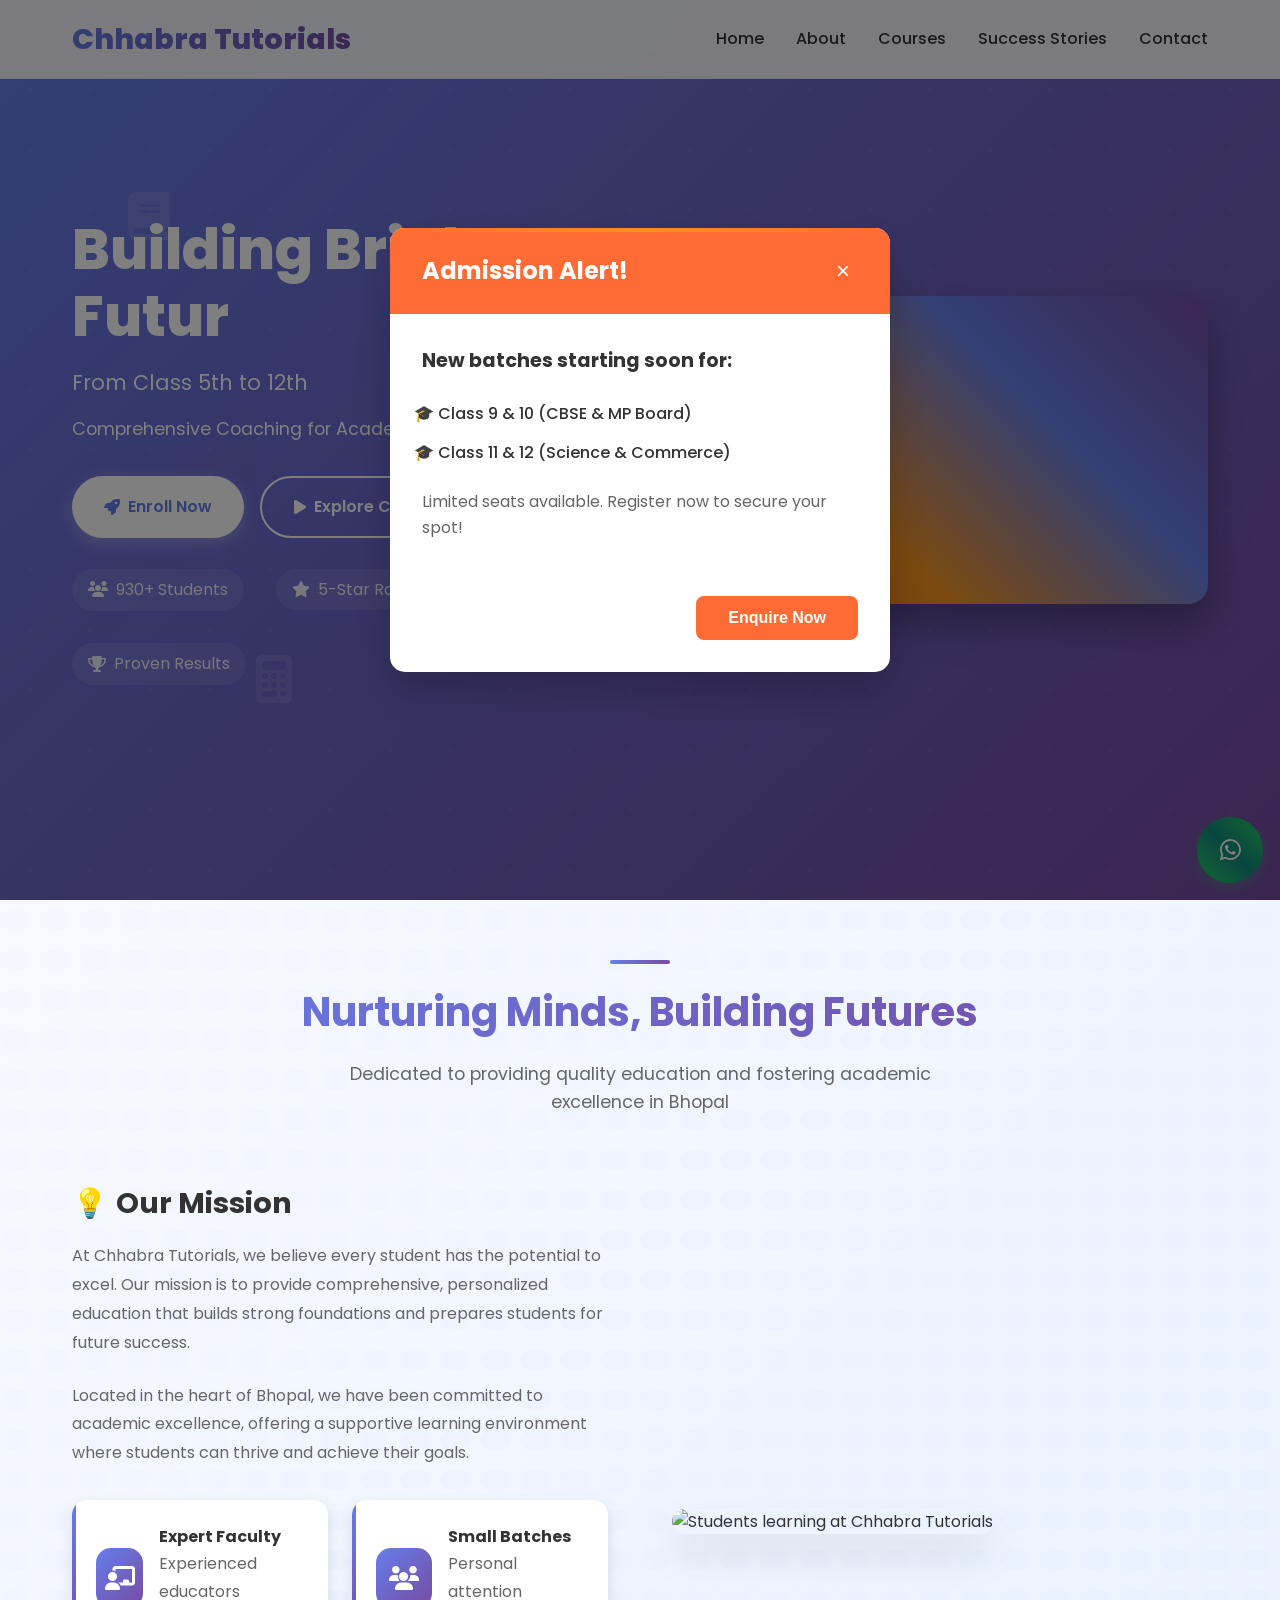
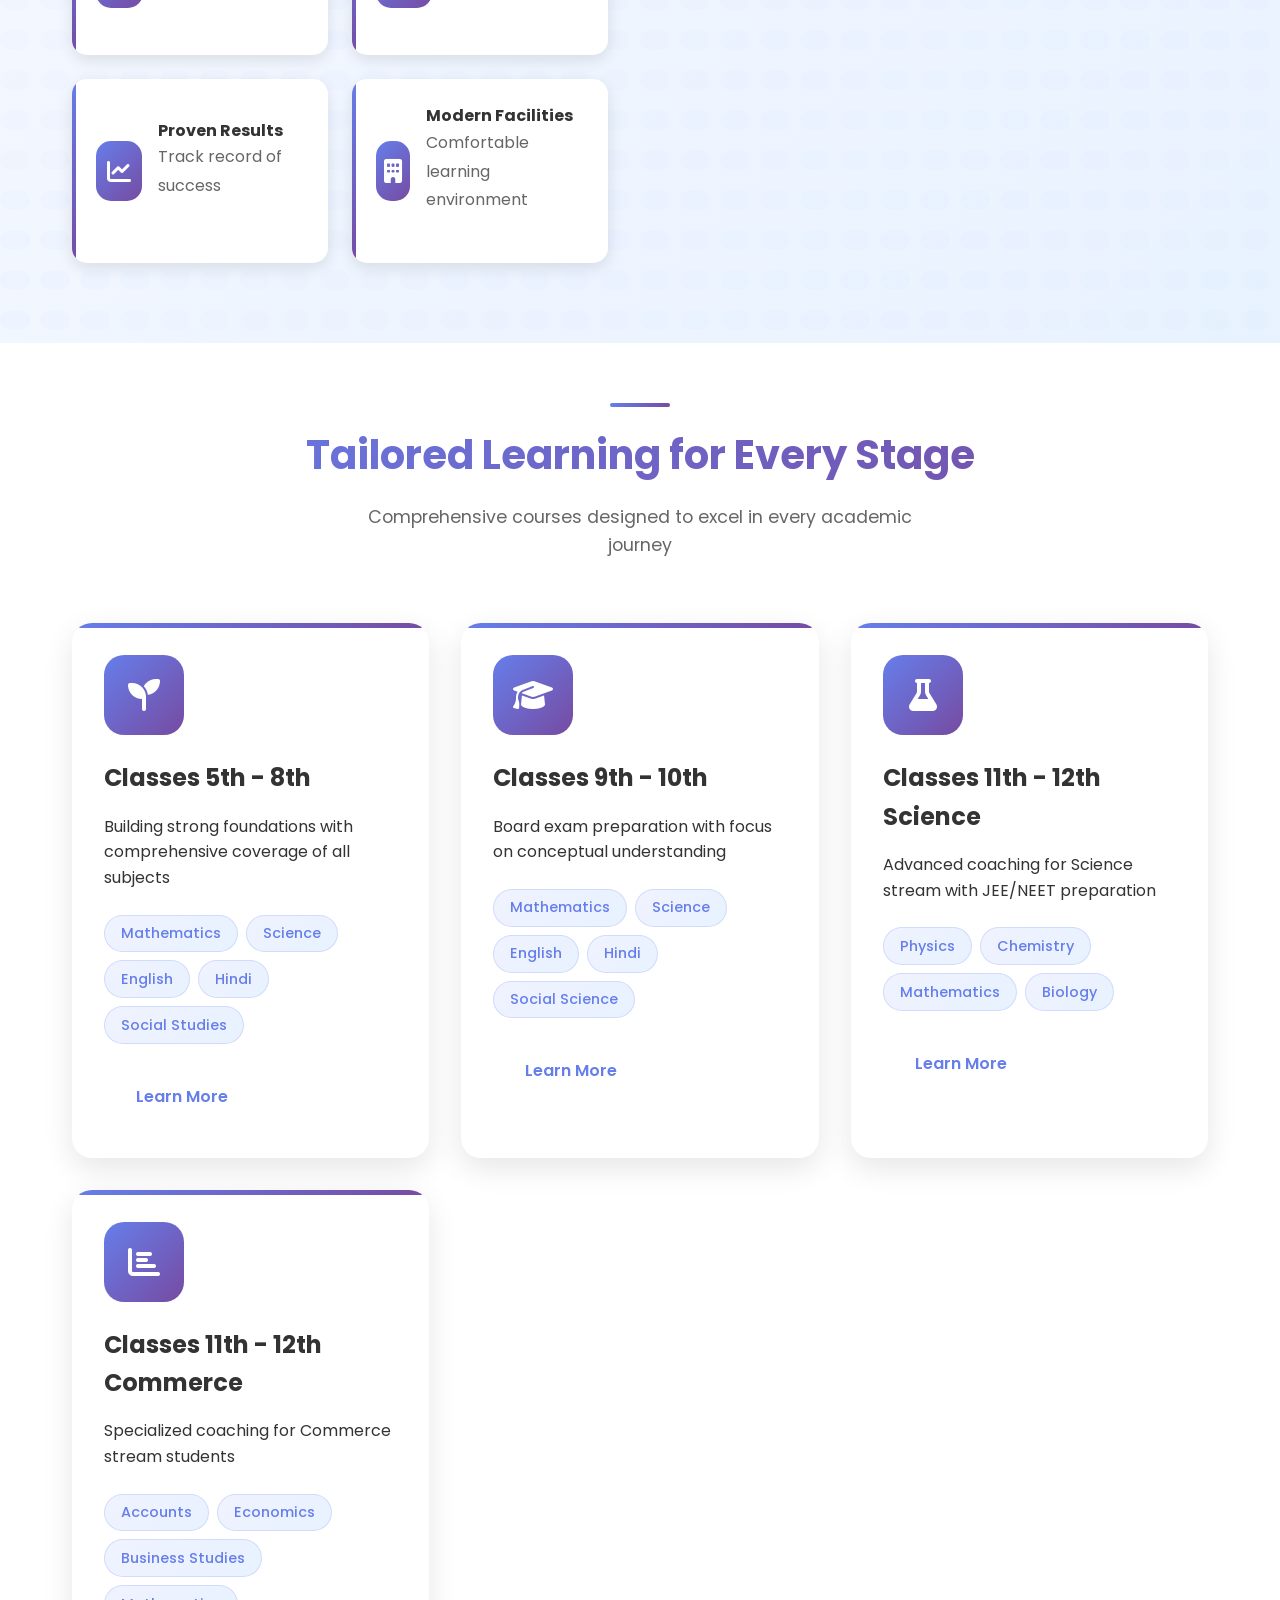
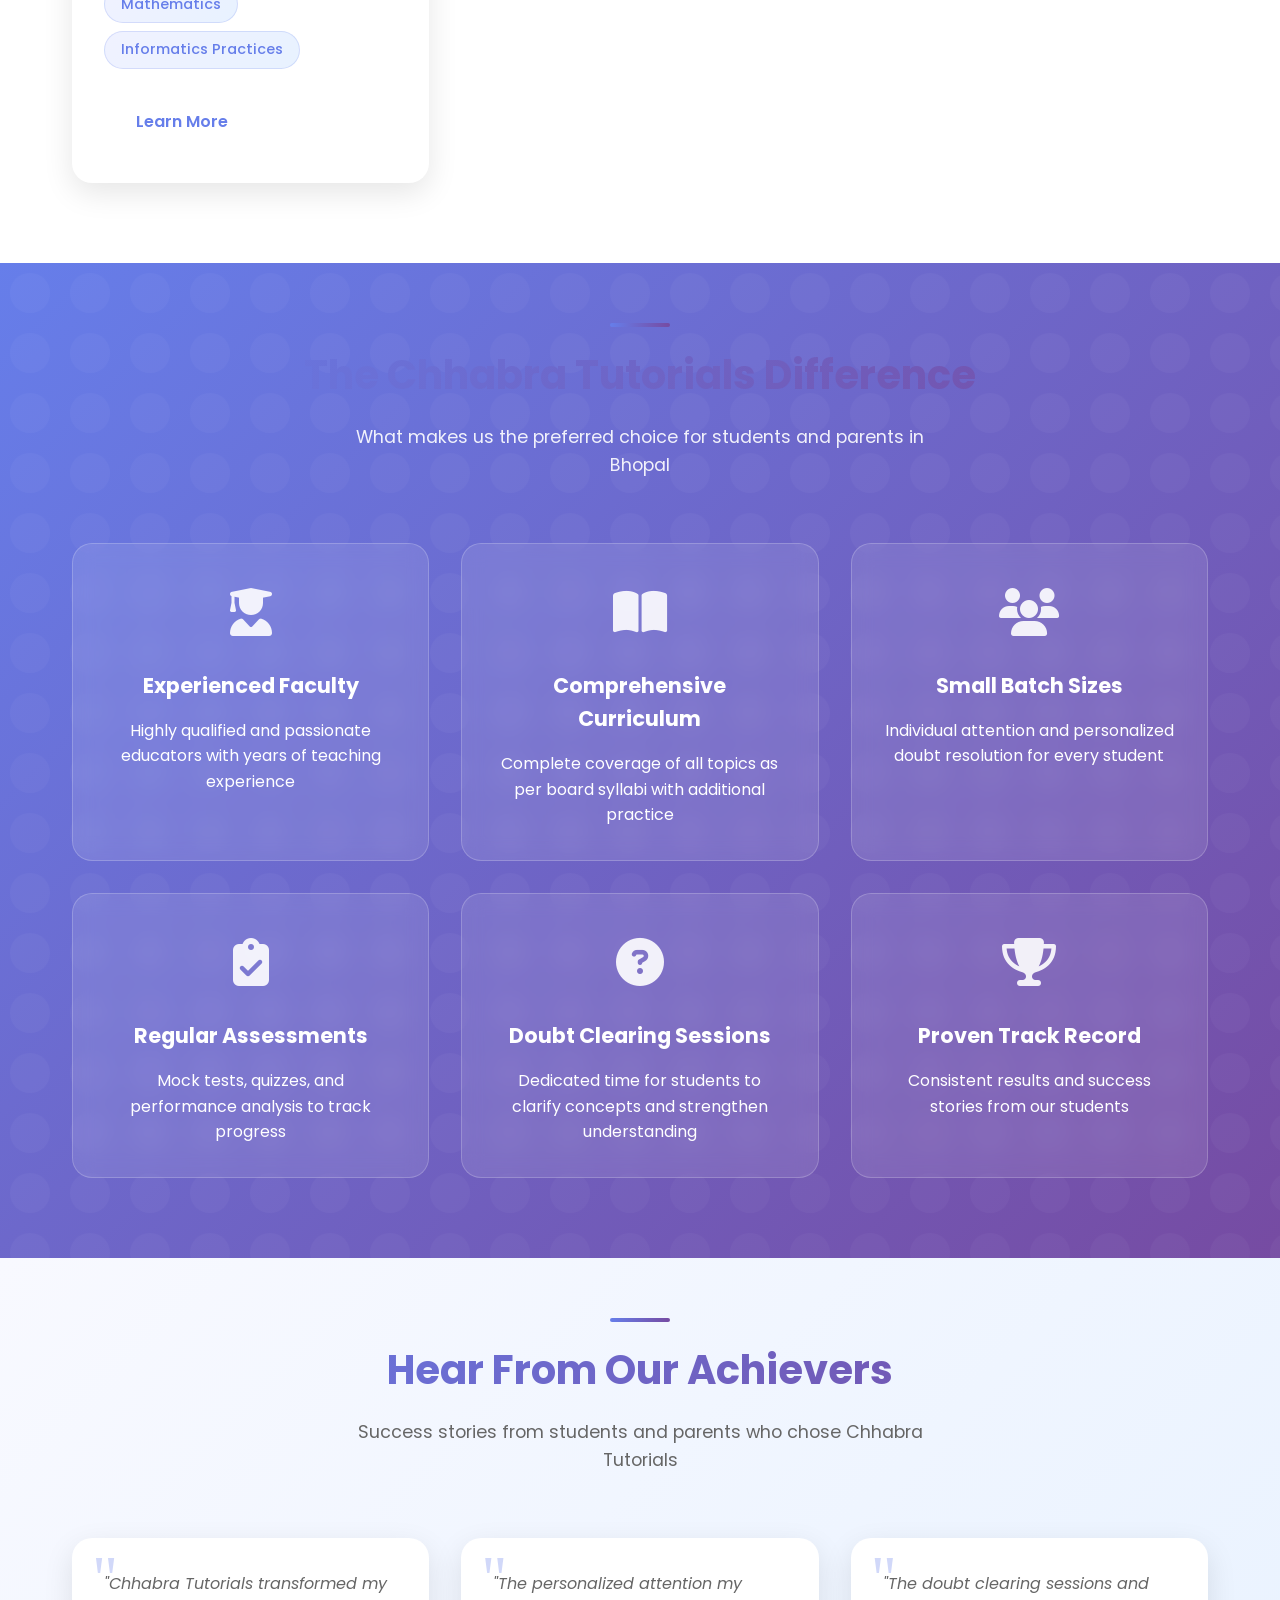
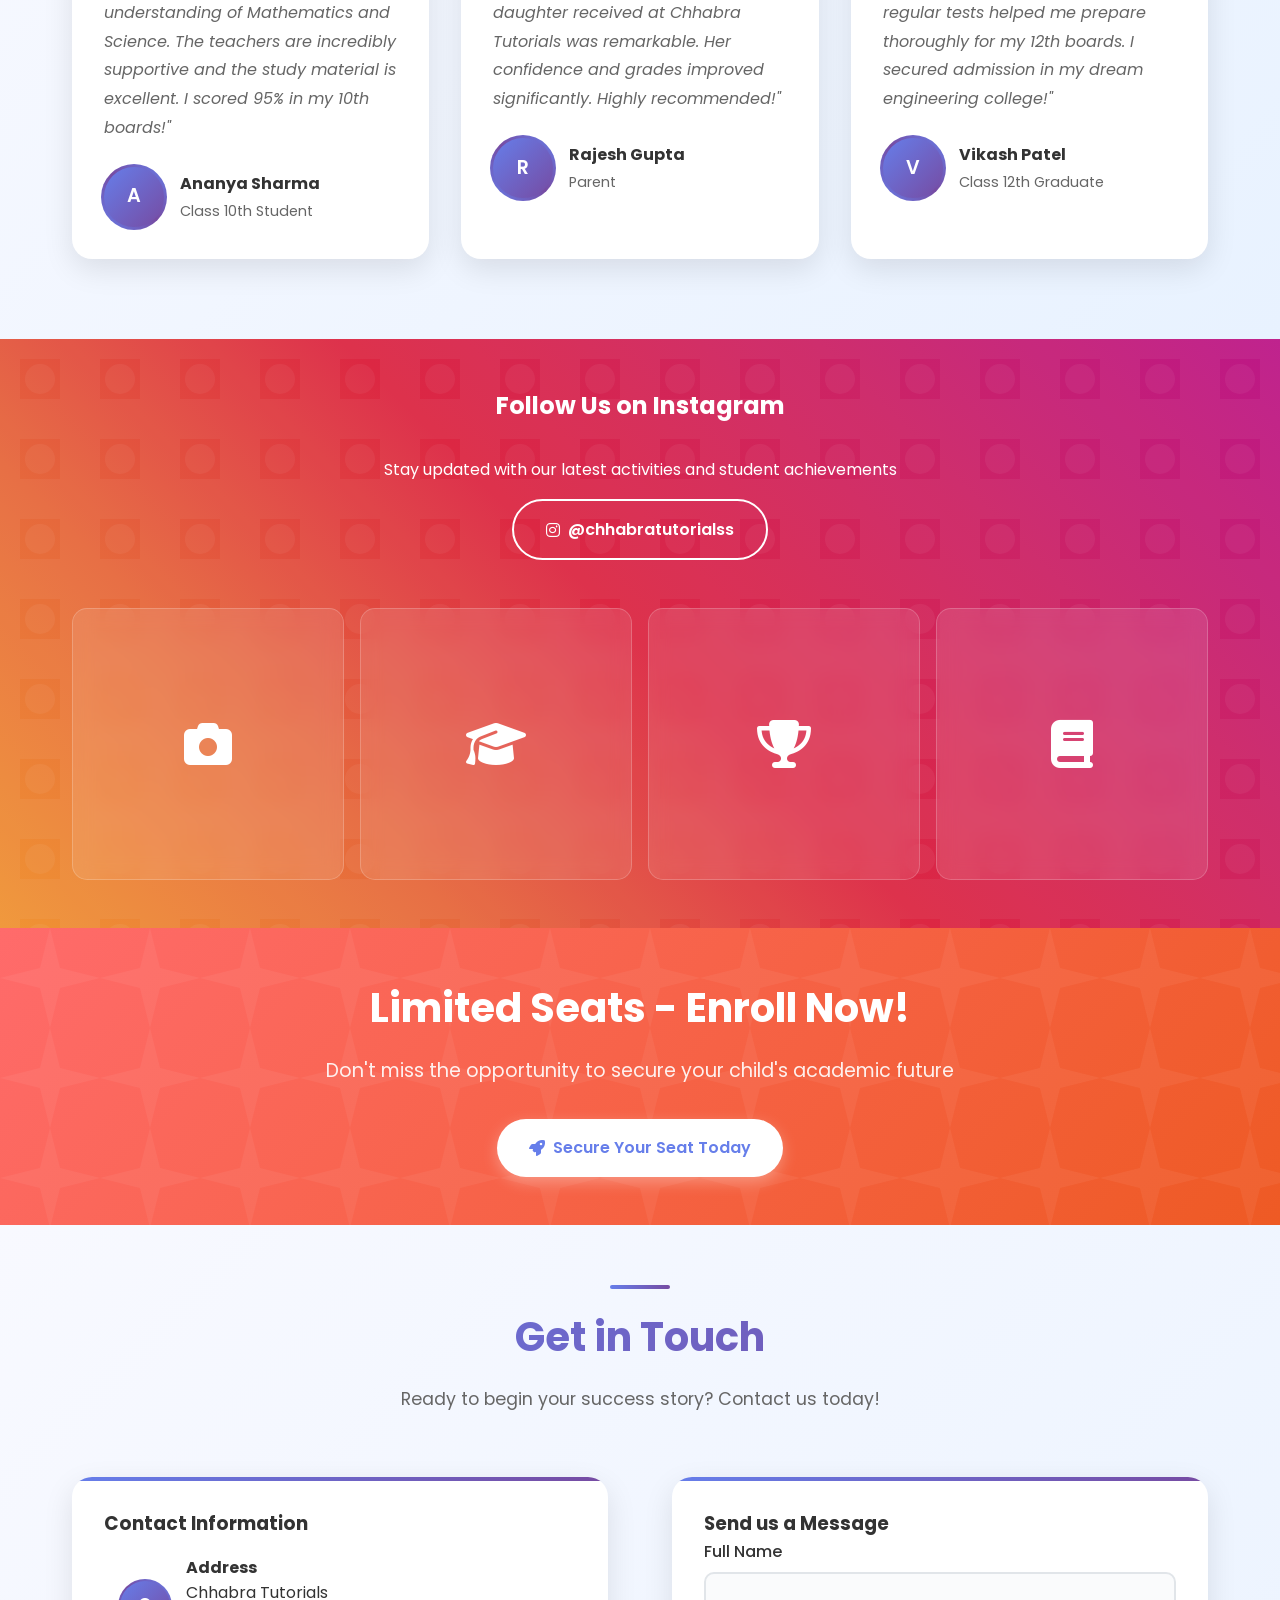
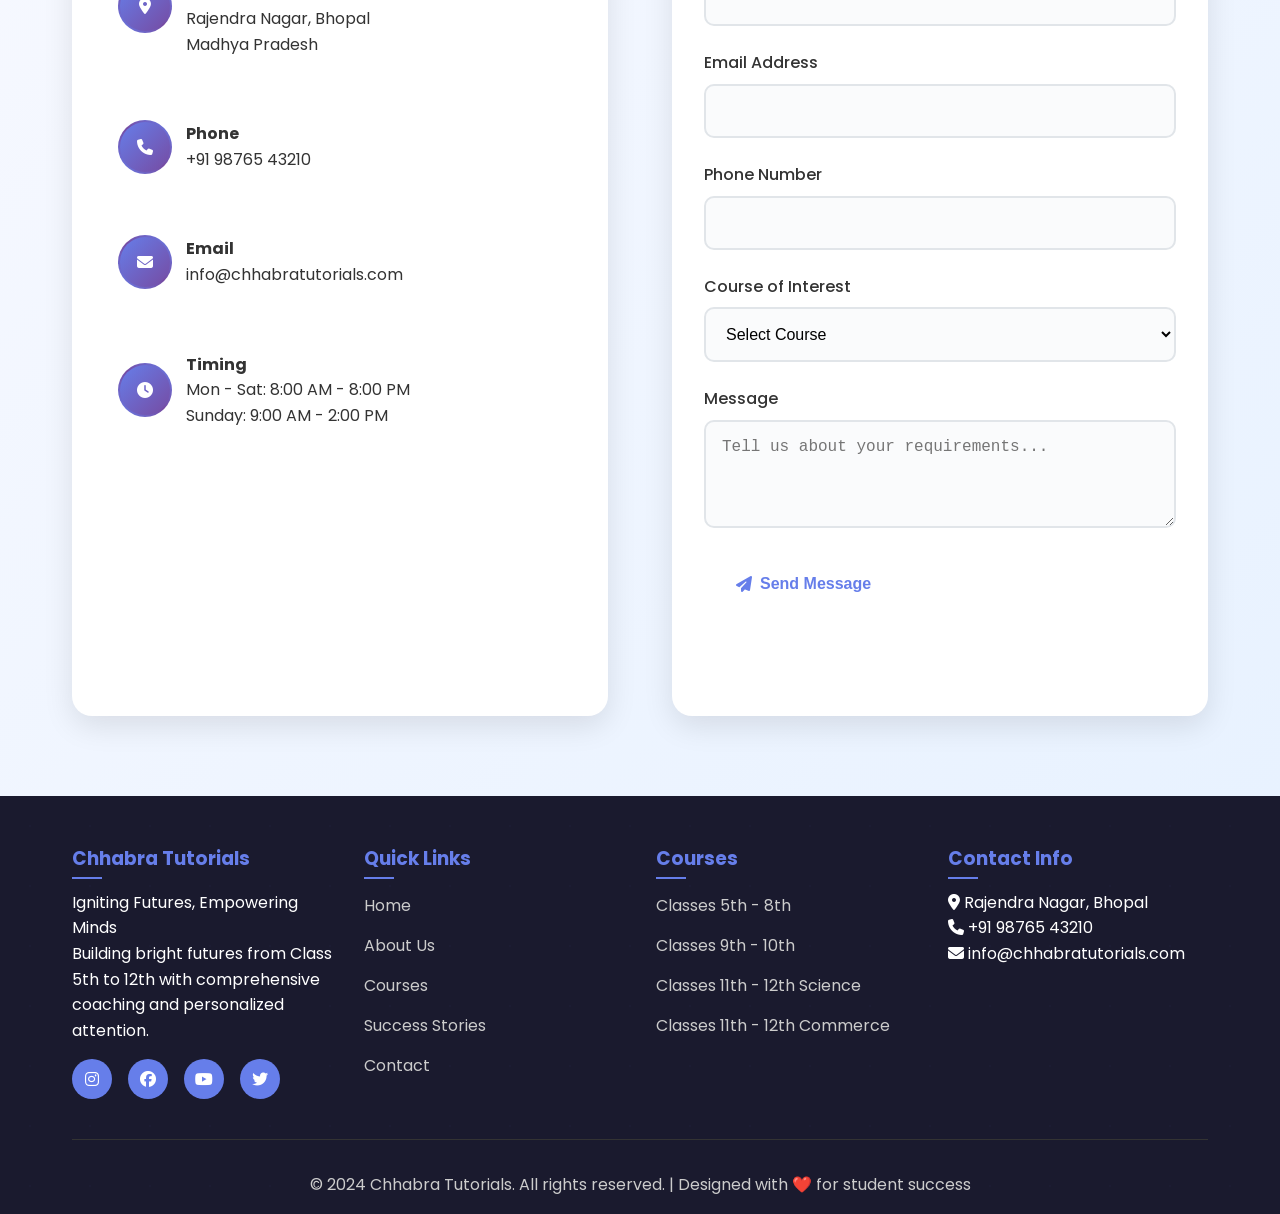
==== index3.html @ 0ec6f028 "Add files via upload" ====
<!DOCTYPE html>
<html lang="en">
<head>
<meta charset="UTF-8">
<meta name="viewport" content="width=device-width, initial-scale=1.0">
<title>Chhabra Tutorials - Igniting Futures, Empowering Minds | Best Coaching in Bhopal</title>
<meta name="description" content="Leading coaching institute in Bhopal for 5th to 12th standard. Comprehensive education, experienced faculty, proven results. Enroll now!">

<!-- Fonts -->
<link href="https://fonts.googleapis.com/css2?family=Poppins:wght@300;400;500;600;700;800&display=swap" rel="stylesheet">
<link href="https://cdnjs.cloudflare.com/ajax/libs/font-awesome/6.4.0/css/all.min.css" rel="stylesheet">

<style>
    * {
        margin: 0;
        padding: 0;
        box-sizing: border-box;
    }

    body {
        font-family: 'Poppins', sans-serif;
        line-height: 1.6;
        color: #333;
        overflow-x: hidden;
    }

    /* Admission Alert Popup */
    .popup-overlay {
        position: fixed;
        top: 0;
        left: 0;
        width: 100%;
        height: 100%;
        background: rgba(0, 0, 0, 0.5);
        display: flex;
        justify-content: center;
        align-items: center;
        z-index: 10000;
        opacity: 0;
        visibility: hidden;
        transition: all 0.3s ease;
    }

    .popup-overlay.active {
        opacity: 1;
        visibility: visible;
    }

    .popup-content {
        background: white;
        border-radius: 15px;
        padding: 0;
        max-width: 500px;
        width: 90%;
        position: relative;
        box-shadow: 0 20px 40px rgba(0,0,0,0.2);
        transform: scale(0.8);
        transition: transform 0.3s ease;
        overflow: hidden;
    }

    .popup-overlay.active .popup-content {
        transform: scale(1);
    }

    .popup-header {
        background: #ff6b35;
        color: white;
        padding: 1.5rem 2rem;
        font-size: 1.5rem;
        font-weight: 700;
        display: flex;
        justify-content: space-between;
        align-items: center;
        position: relative;
    }

    .popup-header::before {
        content: '';
        position: absolute;
        top: 0;
        left: 0;
        right: 0;
        height: 4px;
        background: linear-gradient(90deg, #ff6b35, #f7931e, #ff6b35);
        animation: shimmer 2s linear infinite;
    }

    .close-popup {
        background: none;
        border: none;
        color: white;
        font-size: 1.5rem;
        cursor: pointer;
        width: 30px;
        height: 30px;
        display: flex;
        align-items: center;
        justify-content: center;
        border-radius: 50%;
        transition: background 0.3s ease;
    }

    .close-popup:hover {
        background: rgba(255, 255, 255, 0.2);
    }

    .popup-body {
        padding: 2rem;
    }

    .popup-body h3 {
        font-size: 1.2rem;
        margin-bottom: 1.5rem;
        color: #333;
    }

    .popup-body ul {
        margin: 1.5rem 0;
        padding-left: 1rem;
    }

    .popup-body li {
        margin-bottom: 0.8rem;
        font-weight: 500;
        color: #333;
        position: relative;
    }

    .popup-body li::before {
        content: '🎓';
        position: absolute;
        left: -1.5rem;
    }

    .popup-message {
        margin: 1.5rem 0;
        color: #666;
        line-height: 1.6;
    }

    .popup-footer {
        display: flex;
        justify-content: flex-end;
        padding: 0 2rem 2rem;
    }

    .enquire-btn {
        background: #ff6b35;
        color: white;
        border: none;
        padding: 0.8rem 2rem;
        border-radius: 8px;
        font-weight: 600;
        cursor: pointer;
        transition: all 0.3s ease;
        font-size: 1rem;
    }

    .enquire-btn:hover {
        background: #e55a2b;
        transform: translateY(-2px);
        box-shadow: 0 5px 15px rgba(255, 107, 53, 0.3);
    }

    /* Creative Background Elements */
    .creative-bg {
        position: fixed;
        top: 0;
        left: 0;
        width: 100%;
        height: 100%;
        z-index: -1;
        overflow: hidden;
        pointer-events: none;
    }

    .creative-shape {
        position: absolute;
        border-radius: 50%;
        opacity: 0.03;
        animation: float-creative 20s ease-in-out infinite;
    }

    .creative-shape:nth-child(1) {
        width: 300px;
        height: 300px;
        background: linear-gradient(45deg, #667eea, #764ba2);
        top: 10%;
        left: 10%;
        animation-delay: 0s;
    }

    .creative-shape:nth-child(2) {
        width: 200px;
        height: 200px;
        background: linear-gradient(45deg, #ff6b35, #f7931e);
        top: 60%;
        right: 10%;
        animation-delay: 5s;
    }

    .creative-shape:nth-child(3) {
        width: 150px;
        height: 150px;
        background: linear-gradient(45deg, #4ecdc4, #44a08d);
        bottom: 20%;
        left: 20%;
        animation-delay: 10s;
    }

    .creative-shape:nth-child(4) {
        width: 250px;
        height: 250px;
        background: linear-gradient(45deg, #f093fb, #f5576c);
        top: 30%;
        right: 30%;
        animation-delay: 15s;
    }

    /* Header */
    .header {
        position: fixed;
        top: 0;
        width: 100%;
        background: rgba(255, 255, 255, 0.95);
        backdrop-filter: blur(10px);
        z-index: 1000;
        padding: 1rem 0;
        transition: all 0.3s ease;
        border-bottom: 1px solid rgba(102, 126, 234, 0.1);
    }

    .nav-container {
        max-width: 1200px;
        margin: 0 auto;
        display: flex;
        justify-content: space-between;
        align-items: center;
        padding: 0 2rem;
    }

    .logo {
        font-size: 1.8rem;
        font-weight: 800;
        background: linear-gradient(135deg, #667eea 0%, #764ba2 100%);
        -webkit-background-clip: text;
        -webkit-text-fill-color: transparent;
        background-clip: text;
        position: relative;
    }

    .logo::after {
        content: '✨';
        position: absolute;
        top: -5px;
        right: -25px;
        font-size: 1rem;
        animation: sparkle 2s ease-in-out infinite;
    }

    .nav-menu {
        display: flex;
        list-style: none;
        gap: 2rem;
    }

    .nav-menu a {
        text-decoration: none;
        color: #333;
        font-weight: 500;
        transition: all 0.3s ease;
        position: relative;
        padding: 0.5rem 0;
    }

    .nav-menu a::after {
        content: '';
        position: absolute;
        bottom: 0;
        left: 0;
        width: 0;
        height: 2px;
        background: linear-gradient(90deg, #667eea, #764ba2);
        transition: width 0.3s ease;
    }

    .nav-menu a:hover::after {
        width: 100%;
    }

    .nav-menu a:hover {
        color: #667eea;
        transform: translateY(-2px);
    }

    .mobile-menu {
        display: none;
        flex-direction: column;
        cursor: pointer;
    }

    .mobile-menu span {
        width: 25px;
        height: 3px;
        background: #333;
        margin: 3px 0;
        transition: 0.3s;
        border-radius: 2px;
    }

    /* Hero Section */
    .hero {
        min-height: 100vh;
        background: linear-gradient(135deg, #667eea 0%, #764ba2 100%);
        display: flex;
        align-items: center;
        position: relative;
        overflow: hidden;
    }

    .hero::before {
        content: '';
        position: absolute;
        top: 0;
        left: 0;
        right: 0;
        bottom: 0;
        background: url("data:image/svg+xml,%3Csvg width='60' height='60' viewBox='0 0 60 60' xmlns='http://www.w3.org/2000/svg'%3E%3Cg fill='none' fill-rule='evenodd'%3E%3Cg fill='%23ffffff' fill-opacity='0.03'%3E%3Ccircle cx='30' cy='30' r='2'/%3E%3C/g%3E%3C/g%3E%3C/svg%3E");
        animation: drift 20s linear infinite;
    }

    .hero-content {
        max-width: 1200px;
        margin: 0 auto;
        padding: 0 2rem;
        display: grid;
        grid-template-columns: 1fr 1fr;
        gap: 4rem;
        align-items: center;
        z-index: 2;
        position: relative;
    }

    .hero-text {
        color: white;
        z-index: 2;
    }

    .hero-text h1 {
        font-size: 3.5rem;
        font-weight: 800;
        margin-bottom: 1rem;
        line-height: 1.2;
        animation: slideInLeft 1s ease-out;
        position: relative;
    }

    .hero-text h1::after {
        content: '🚀';
        position: absolute;
        right: -60px;
        top: 10px;
        font-size: 2rem;
        animation: bounce 2s ease-in-out infinite;
    }

    .hero-text .subtitle {
        font-size: 1.3rem;
        margin-bottom: 1rem;
        opacity: 0.9;
        animation: slideInLeft 1s ease-out 0.2s both;
        position: relative;
    }

    .hero-text .tagline {
        font-size: 1.1rem;
        margin-bottom: 2rem;
        opacity: 0.8;
        animation: slideInLeft 1s ease-out 0.4s both;
    }

    .hero-video {
        position: relative;
        border-radius: 20px;
        overflow: hidden;
        box-shadow: 0 20px 40px rgba(0,0,0,0.3);
        animation: slideInRight 1s ease-out 0.6s both;
    }

    .hero-video::before {
        content: '';
        position: absolute;
        top: -2px;
        left: -2px;
        right: -2px;
        bottom: -2px;
        background: linear-gradient(45deg, #ff6b35, #f7931e, #667eea, #764ba2);
        border-radius: 22px;
        z-index: -1;
        animation: rotate-border 3s linear infinite;
    }

    .hero-video iframe {
        width: 100%;
        height: 300px;
        border: none;
        border-radius: 20px;
    }

    .cta-buttons {
        display: flex;
        gap: 1rem;
        flex-wrap: wrap;
        animation: slideInUp 1s ease-out 0.8s both;
    }

    .btn {
        padding: 1rem 2rem;
        border: none;
        border-radius: 50px;
        font-weight: 600;
        text-decoration: none;
        display: inline-flex;
        align-items: center;
        gap: 0.5rem;
        transition: all 0.3s ease;
        cursor: pointer;
        font-size: 1rem;
        position: relative;
        overflow: hidden;
    }

    .btn::before {
        content: '';
        position: absolute;
        top: 0;
        left: -100%;
        width: 100%;
        height: 100%;
        background: linear-gradient(90deg, transparent, rgba(255,255,255,0.2), transparent);
        transition: left 0.5s;
    }

    .btn:hover::before {
        left: 100%;
    }

    .btn-primary {
        background: white;
        color: #667eea;
        box-shadow: 0 5px 15px rgba(255,255,255,0.3);
    }

    .btn-primary:hover {
        transform: translateY(-3px);
        box-shadow: 0 10px 25px rgba(0,0,0,0.2);
    }

    .btn-secondary {
        background: transparent;
        color: white;
        border: 2px solid white;
    }

    .btn-secondary:hover {
        background: white;
        color: #667eea;
    }

    .social-proof {
        margin-top: 2rem;
        display: flex;
        gap: 2rem;
        flex-wrap: wrap;
    }

    .proof-item {
        display: flex;
        align-items: center;
        gap: 0.5rem;
        color: white;
        opacity: 0.9;
        background: rgba(255,255,255,0.1);
        padding: 0.5rem 1rem;
        border-radius: 25px;
        backdrop-filter: blur(10px);
        transition: all 0.3s ease;
    }

    .proof-item:hover {
        transform: translateY(-2px);
        background: rgba(255,255,255,0.2);
    }

    .proof-item i {
        animation: pulse-icon 2s ease-in-out infinite;
    }

    /* Floating Elements */
    .floating-element {
        position: absolute;
        opacity: 0.1;
        animation: float 6s ease-in-out infinite;
        font-size: 3rem;
        color: white;
    }

    .floating-element:nth-child(1) { top: 20%; left: 10%; animation-delay: 0s; }
    .floating-element:nth-child(2) { top: 60%; right: 10%; animation-delay: 2s; }
    .floating-element:nth-child(3) { bottom: 20%; left: 20%; animation-delay: 4s; }

    /* Sections */
    .section {
        padding: 5rem 0;
        position: relative;
    }

    .container {
        max-width: 1200px;
        margin: 0 auto;
        padding: 0 2rem;
    }

    .section-header {
        text-align: center;
        margin-bottom: 4rem;
        position: relative;
    }

    .section-header::before {
        content: '';
        position: absolute;
        top: -20px;
        left: 50%;
        transform: translateX(-50%);
        width: 60px;
        height: 4px;
        background: linear-gradient(90deg, #667eea, #764ba2);
        border-radius: 2px;
    }

    .section-header h2 {
        font-size: 2.5rem;
        font-weight: 700;
        margin-bottom: 1rem;
        background: linear-gradient(135deg, #667eea 0%, #764ba2 100%);
        -webkit-background-clip: text;
        -webkit-text-fill-color: transparent;
        background-clip: text;
        position: relative;
    }

    .section-header p {
        font-size: 1.1rem;
        color: #666;
        max-width: 600px;
        margin: 0 auto;
    }

    /* About Section */
    .about {
        background: linear-gradient(135deg, #f8f9ff 0%, #e8f2ff 100%);
        position: relative;
    }

    .about::before {
        content: '';
        position: absolute;
        top: 0;
        left: 0;
        right: 0;
        bottom: 0;
        background: url("data:image/svg+xml,%3Csvg width='40' height='40' viewBox='0 0 40 40' xmlns='http://www.w3.org/2000/svg'%3E%3Cg fill='%23667eea' fill-opacity='0.02'%3E%3Cpath d='M20 20c0-5.5-4.5-10-10-10s-10 4.5-10 10 4.5 10 10 10 10-4.5 10-10zm10 0c0-5.5-4.5-10-10-10s-10 4.5-10 10 4.5 10 10 10 10-4.5 10-10z'/%3E%3C/g%3E%3C/svg%3E");
    }

    .about-content {
        display: grid;
        grid-template-columns: 1fr 1fr;
        gap: 4rem;
        align-items: center;
        position: relative;
        z-index: 2;
    }

    .about-text h3 {
        font-size: 1.8rem;
        margin-bottom: 1rem;
        color: #333;
        position: relative;
    }

    .about-text h3::before {
        content: '💡';
        margin-right: 0.5rem;
    }

    .about-text p {
        margin-bottom: 1.5rem;
        color: #666;
        line-height: 1.8;
    }

    .about-features {
        display: grid;
        grid-template-columns: repeat(2, 1fr);
        gap: 1.5rem;
        margin-top: 2rem;
    }

    .feature-item {
        display: flex;
        align-items: center;
        gap: 1rem;
        padding: 1.5rem;
        background: white;
        border-radius: 15px;
        box-shadow: 0 5px 15px rgba(0,0,0,0.1);
        transition: all 0.3s ease;
        position: relative;
        overflow: hidden;
    }

    .feature-item::before {
        content: '';
        position: absolute;
        top: 0;
        left: 0;
        width: 4px;
        height: 100%;
        background: linear-gradient(135deg, #667eea 0%, #764ba2 100%);
    }

    .feature-item:hover {
        transform: translateY(-5px);
        box-shadow: 0 15px 30px rgba(0,0,0,0.15);
    }

    .feature-icon {
        width: 60px;
        height: 60px;
        background: linear-gradient(135deg, #667eea 0%, #764ba2 100%);
        border-radius: 15px;
        display: flex;
        align-items: center;
        justify-content: center;
        color: white;
        font-size: 1.5rem;
        position: relative;
    }

    .feature-icon::after {
        content: '';
        position: absolute;
        top: -2px;
        left: -2px;
        right: -2px;
        bottom: -2px;
        background: linear-gradient(45deg, #667eea, #764ba2, #667eea);
        border-radius: 17px;
        z-index: -1;
        opacity: 0;
        transition: opacity 0.3s ease;
    }

    .feature-item:hover .feature-icon::after {
        opacity: 1;
    }

    .about-image {
        position: relative;
    }

    .about-image img {
        width: 100%;
        border-radius: 20px;
        box-shadow: 0 20px 40px rgba(0,0,0,0.1);
        transition: transform 0.3s ease;
    }

    .about-image:hover img {
        transform: scale(1.05);
    }

    /* Courses Section */
    .courses-grid {
        display: grid;
        grid-template-columns: repeat(auto-fit, minmax(350px, 1fr));
        gap: 2rem;
    }

    .course-card {
        background: white;
        border-radius: 20px;
        padding: 2rem;
        box-shadow: 0 10px 30px rgba(0,0,0,0.1);
        transition: all 0.3s ease;
        position: relative;
        overflow: hidden;
    }

    .course-card::before {
        content: '';
        position: absolute;
        top: 0;
        left: 0;
        right: 0;
        height: 5px;
        background: linear-gradient(135deg, #667eea 0%, #764ba2 100%);
    }

    .course-card::after {
        content: '';
        position: absolute;
        top: -50%;
        left: -50%;
        width: 200%;
        height: 200%;
        background: linear-gradient(45deg, transparent, rgba(102, 126, 234, 0.05), transparent);
        transform: rotate(45deg);
        transition: all 0.6s ease;
        opacity: 0;
    }

    .course-card:hover::after {
        opacity: 1;
        top: -100%;
        left: -100%;
    }

    .course-card:hover {
        transform: translateY(-10px) scale(1.02);
        box-shadow: 0 20px 40px rgba(0,0,0,0.15);
    }

    .course-icon {
        width: 80px;
        height: 80px;
        background: linear-gradient(135deg, #667eea 0%, #764ba2 100%);
        border-radius: 20px;
        display: flex;
        align-items: center;
        justify-content: center;
        color: white;
        font-size: 2rem;
        margin-bottom: 1.5rem;
        position: relative;
        animation: pulse-glow 3s ease-in-out infinite;
    }

    .course-card h3 {
        font-size: 1.5rem;
        margin-bottom: 1rem;
        color: #333;
        position: relative;
    }

    .course-subjects {
        display: flex;
        flex-wrap: wrap;
        gap: 0.5rem;
        margin: 1.5rem 0;
    }

    .subject-tag {
        background: linear-gradient(135deg, #f0f2ff, #e8f2ff);
        color: #667eea;
        padding: 0.4rem 1rem;
        border-radius: 20px;
        font-size: 0.9rem;
        font-weight: 500;
        border: 1px solid rgba(102, 126, 234, 0.2);
        transition: all 0.3s ease;
    }

    .subject-tag:hover {
        background: linear-gradient(135deg, #667eea, #764ba2);
        color: white;
        transform: translateY(-2px);
    }

    /* Why Choose Us */
    .why-choose {
        background: linear-gradient(135deg, #667eea 0%, #764ba2 100%);
        color: white;
        position: relative;
        overflow: hidden;
    }

    .why-choose::before {
        content: '';
        position: absolute;
        top: 0;
        left: 0;
        right: 0;
        bottom: 0;
        background: url("data:image/svg+xml,%3Csvg width='60' height='60' viewBox='0 0 60 60' xmlns='http://www.w3.org/2000/svg'%3E%3Cg fill='none' fill-rule='evenodd'%3E%3Cg fill='%23ffffff' fill-opacity='0.03'%3E%3Cpath d='M30 30m-20 0a20 20 0 1 1 40 0a20 20 0 1 1-40 0'/%3E%3C/g%3E%3C/g%3E%3C/svg%3E");
        animation: drift 30s linear infinite reverse;
    }

    .features-grid {
        display: grid;
        grid-template-columns: repeat(auto-fit, minmax(300px, 1fr));
        gap: 2rem;
        position: relative;
        z-index: 2;
    }

    .feature-card {
        background: rgba(255,255,255,0.1);
        backdrop-filter: blur(10px);
        border-radius: 20px;
        padding: 2rem;
        text-align: center;
        transition: all 0.3s ease;
        border: 1px solid rgba(255,255,255,0.2);
        position: relative;
        overflow: hidden;
    }

    .feature-card::before {
        content: '';
        position: absolute;
        top: -2px;
        left: -2px;
        right: -2px;
        bottom: -2px;
        background: linear-gradient(45deg, rgba(255,255,255,0.3), transparent, rgba(255,255,255,0.3));
        border-radius: 22px;
        z-index: -1;
        opacity: 0;
        transition: opacity 0.3s ease;
    }

    .feature-card:hover::before {
        opacity: 1;
    }

    .feature-card:hover {
        transform: translateY(-5px) scale(1.02);
        background: rgba(255,255,255,0.15);
    }

    .feature-card .icon {
        font-size: 3rem;
        margin-bottom: 1rem;
        opacity: 0.9;
        animation: float-icon 4s ease-in-out infinite;
    }

    .feature-card h3 {
        font-size: 1.3rem;
        margin-bottom: 1rem;
    }

    /* Testimonials */
    .testimonials {
        background: linear-gradient(135deg, #f8f9ff 0%, #e8f2ff 100%);
        position: relative;
    }

    .testimonials-grid {
        display: grid;
        grid-template-columns: repeat(auto-fit, minmax(350px, 1fr));
        gap: 2rem;
    }

    .testimonial-card {
        background: white;
        border-radius: 20px;
        padding: 2rem;
        box-shadow: 0 10px 30px rgba(0,0,0,0.1);
        position: relative;
        transition: all 0.3s ease;
        overflow: hidden;
    }

    .testimonial-card::before {
        content: '"';
        position: absolute;
        top: -10px;
        left: 20px;
        font-size: 4rem;
        color: #667eea;
        opacity: 0.3;
        font-family: serif;
    }

    .testimonial-card::after {
        content: '';
        position: absolute;
        top: 0;
        left: -100%;
        width: 100%;
        height: 100%;
        background: linear-gradient(90deg, transparent, rgba(102, 126, 234, 0.1), transparent);
        transition: left 0.6s ease;
    }

    .testimonial-card:hover::after {
        left: 100%;
    }

    .testimonial-card:hover {
        transform: translateY(-5px);
        box-shadow: 0 20px 40px rgba(0,0,0,0.15);
    }

    .testimonial-content {
        margin-bottom: 1.5rem;
        font-style: italic;
        color: #666;
        line-height: 1.8;
        position: relative;
        z-index: 2;
    }

    .testimonial-author {
        display: flex;
        align-items: center;
        gap: 1rem;
        position: relative;
        z-index: 2;
    }

    .author-avatar {
        width: 60px;
        height: 60px;
        border-radius: 50%;
        background: linear-gradient(135deg, #667eea 0%, #764ba2 100%);
        display: flex;
        align-items: center;
        justify-content: center;
        color: white;
        font-weight: 600;
        font-size: 1.2rem;
        position: relative;
    }

    .author-avatar::after {
        content: '';
        position: absolute;
        top: -3px;
        left: -3px;
        right: -3px;
        bottom: -3px;
        border-radius: 50%;
        background: linear-gradient(45deg, #667eea, #764ba2, #667eea);
        z-index: -1;
        animation: rotate-border 4s linear infinite;
    }

    .author-info h4 {
        color: #333;
        margin-bottom: 0.2rem;
    }

    .author-info p {
        color: #666;
        font-size: 0.9rem;
    }

    /* Instagram Section */
    .instagram {
        padding: 3rem 0;
        background: linear-gradient(45deg, #f09433 0%,#e6683c 25%,#dc2743 50%,#cc2366 75%,#bc1888 100%);
        color: white;
        text-align: center;
        position: relative;
        overflow: hidden;
    }

    .instagram::before {
        content: '';
        position: absolute;
        top: 0;
        left: 0;
        right: 0;
        bottom: 0;
        background: url("data:image/svg+xml,%3Csvg width='80' height='80' viewBox='0 0 80 80' xmlns='http://www.w3.org/2000/svg'%3E%3Cg fill='%23ffffff' fill-opacity='0.05'%3E%3Cpath d='M0 0h80v80H0V0zm20 20v40h40V20H20zm20 35a15 15 0 1 1 0-30 15 15 0 0 1 0 30z'/%3E%3C/g%3E%3C/svg%3E");
        animation: drift 25s linear infinite;
    }

    .instagram h2 {
        color: white;
        margin-bottom: 2rem;
        position: relative;
        z-index: 2;
    }

    .instagram-grid {
        display: grid;
        grid-template-columns: repeat(auto-fit, minmax(200px, 1fr));
        gap: 1rem;
        margin-top: 2rem;
        position: relative;
        z-index: 2;
    }

    .instagram-post {
        aspect-ratio: 1;
        background: rgba(255,255,255,0.1);
        border-radius: 15px;
        display: flex;
        align-items: center;
        justify-content: center;
        font-size: 3rem;
        transition: all 0.3s ease;
        backdrop-filter: blur(10px);
        border: 1px solid rgba(255,255,255,0.2);
    }

    .instagram-post:hover {
        transform: scale(1.05) rotate(5deg);
        background: rgba(255,255,255,0.2);
        box-shadow: 0 10px 30px rgba(0,0,0,0.3);
    }

    /* Contact Section */
    .contact {
        background: linear-gradient(135deg, #f8f9ff 0%, #e8f2ff 100%);
        position: relative;
    }

    .contact-content {
        display: grid;
        grid-template-columns: 1fr 1fr;
        gap: 4rem;
    }

    .contact-info {
        background: white;
        border-radius: 20px;
        padding: 2rem;
        box-shadow: 0 10px 30px rgba(0,0,0,0.1);
        position: relative;
        overflow: hidden;
    }

    .contact-info::before {
        content: '';
        position: absolute;
        top: 0;
        left: 0;
        width: 100%;
        height: 4px;
        background: linear-gradient(90deg, #667eea, #764ba2);
    }

    .contact-item {
        display: flex;
        align-items: center;
        gap: 1rem;
        margin-bottom: 2rem;
        padding: 1rem;
        border-radius: 10px;
        transition: all 0.3s ease;
    }

    .contact-item:hover {
        background: #f8f9ff;
        transform: translateX(10px);
    }

    .contact-item .icon {
        width: 50px;
        height: 50px;
        background: linear-gradient(135deg, #667eea 0%, #764ba2 100%);
        border-radius: 50%;
        display: flex;
        align-items: center;
        justify-content: center;
        color: white;
        position: relative;
    }

    .contact-item .icon::after {
        content: '';
        position: absolute;
        top: -2px;
        left: -2px;
        right: -2px;
        bottom: -2px;
        border-radius: 50%;
        background: linear-gradient(45deg, #667eea, #764ba2, #667eea);
        z-index: -1;
        animation: pulse-ring 2s ease-in-out infinite;
    }

    .contact-form {
        background: white;
        border-radius: 20px;
        padding: 2rem;
        box-shadow: 0 10px 30px rgba(0,0,0,0.1);
        position: relative;
        overflow: hidden;
    }

    .contact-form::before {
        content: '';
        position: absolute;
        top: 0;
        left: 0;
        width: 100%;
        height: 4px;
        background: linear-gradient(90deg, #667eea, #764ba2);
    }

    .form-group {
        margin-bottom: 1.5rem;
    }

    .form-group label {
        display: block;
        margin-bottom: 0.5rem;
        font-weight: 500;
        color: #333;
    }

    .form-group input,
    .form-group select,
    .form-group textarea {
        width: 100%;
        padding: 1rem;
        border: 2px solid #e1e5e9;
        border-radius: 10px;
        font-size: 1rem;
        transition: all 0.3s ease;
        background: #fafbfc;
    }

    .form-group input:focus,
    .form-group select:focus,
    .form-group textarea:focus {
        outline: none;
        border-color: #667eea;
        background: white;
        box-shadow: 0 0 0 3px rgba(102, 126, 234, 0.1);
    }

    /* WhatsApp Button */
    .whatsapp-btn {
        position: fixed;
        bottom: 20px;
        right: 20px;
        width: 60px;
        height: 60px;
        background: #25d366;
        border-radius: 50%;
        display: flex;
        align-items: center;
        justify-content: center;
        color: white;
        font-size: 1.5rem;
        text-decoration: none;
        box-shadow: 0 5px 15px rgba(37, 211, 102, 0.4);
        z-index: 1000;
        animation: pulse-whatsapp 2s infinite;
        transition: all 0.3s ease;
    }

    .whatsapp-btn:hover {
        transform: scale(1.1);
        box-shadow: 0 8px 25px rgba(37, 211, 102, 0.6);
    }

    .whatsapp-btn::before {
        content: '';
        position: absolute;
        top: -3px;
        left: -3px;
        right: -3px;
        bottom: -3px;
        border-radius: 50%;
        background: linear-gradient(45deg, #25d366, #128c7e, #25d366);
        z-index: -1;
        animation: rotate-border 3s linear infinite;
    }

    /* CTA Banner */
    .cta-banner {
        background: linear-gradient(135deg, #ff6b6b 0%, #ee5a24 100%);
        color: white;
        text-align: center;
        padding: 3rem 0;
        position: relative;
        overflow: hidden;
    }

    .cta-banner::before {
        content: '';
        position: absolute;
        top: 0;
        left: 0;
        right: 0;
        bottom: 0;
        background: url("data:image/svg+xml,%3Csvg width='100' height='100' viewBox='0 0 100 100' xmlns='http://www.w3.org/2000/svg'%3E%3Cg fill='%23ffffff' fill-opacity='0.05'%3E%3Cpolygon points='50 0 60 40 100 50 60 60 50 100 40 60 0 50 40 40'/%3E%3C/g%3E%3C/svg%3E");
        animation: drift 20s linear infinite;
    }

    .cta-banner h2 {
        font-size: 2.5rem;
        margin-bottom: 1rem;
        color: white;
        position: relative;
        z-index: 2;
        animation: pulse-text 3s ease-in-out infinite;
    }

    .cta-banner p {
        font-size: 1.2rem;
        margin-bottom: 2rem;
        opacity: 0.9;
        position: relative;
        z-index: 2;
    }

    /* Footer */
    .footer {
        background: #1a1a2e;
        color: white;
        padding: 3rem 0 1rem;
        position: relative;
        overflow: hidden;
    }

    .footer::before {
        content: '';
        position: absolute;
        top: 0;
        left: 0;
        right: 0;
        bottom: 0;
        background: url("data:image/svg+xml,%3Csvg width='60' height='60' viewBox='0 0 60 60' xmlns='http://www.w3.org/2000/svg'%3E%3Cg fill='none' fill-rule='evenodd'%3E%3Cg fill='%23667eea' fill-opacity='0.03'%3E%3Ccircle cx='30' cy='30' r='1'/%3E%3C/g%3E%3C/g%3E%3C/svg%3E");
    }

    .footer-content {
        display: grid;
        grid-template-columns: repeat(auto-fit, minmax(250px, 1fr));
        gap: 2rem;
        margin-bottom: 2rem;
        position: relative;
        z-index: 2;
    }

    .footer-section h3 {
        margin-bottom: 1rem;
        color: #667eea;
        position: relative;
    }

    .footer-section h3::after {
        content: '';
        position: absolute;
        bottom: -5px;
        left: 0;
        width: 30px;
        height: 2px;
        background: #667eea;
    }

    .footer-section a {
        color: #ccc;
        text-decoration: none;
        display: block;
        margin-bottom: 0.5rem;
        transition: all 0.3s ease;
        padding: 0.2rem 0;
    }

    .footer-section a:hover {
        color: #667eea;
        transform: translateX(10px);
    }

    .social-links {
        display: flex;
        gap: 1rem;
        margin-top: 1rem;
    }

    .social-links a {
        width: 40px;
        height: 40px;
        background: #667eea;
        border-radius: 50%;
        display: flex;
        align-items: center;
        justify-content: center;
        color: white;
        transition: all 0.3s ease;
        position: relative;
        overflow: hidden;
    }

    .social-links a::before {
        content: '';
        position: absolute;
        top: 50%;
        left: 50%;
        width: 0;
        height: 0;
        background: rgba(255,255,255,0.2);
        transition: all 0.3s ease;
        border-radius: 50%;
        transform: translate(-50%, -50%);
    }

    .social-links a:hover::before {
        width: 100%;
        height: 100%;
    }

    .social-links a:hover {
        transform: translateY(-3px) scale(1.1);
        box-shadow: 0 5px 15px rgba(102, 126, 234, 0.4);
    }

    .footer-bottom {
        text-align: center;
        padding-top: 2rem;
        border-top: 1px solid #333;
        color: #ccc;
        position: relative;
        z-index: 2;
    }

    /* Animations */
    @keyframes slideInLeft {
        from {
            opacity: 0;
            transform: translateX(-50px);
        }
        to {
            opacity: 1;
            transform: translateX(0);
        }
    }

    @keyframes slideInRight {
        from {
            opacity: 0;
            transform: translateX(50px);
        }
        to {
            opacity: 1;
            transform: translateX(0);
        }
    }

    @keyframes slideInUp {
        from {
            opacity: 0;
            transform: translateY(50px);
        }
        to {
            opacity: 1;
            transform: translateY(0);
        }
    }

    @keyframes float {
        0%, 100% { transform: translateY(0px); }
        50% { transform: translateY(-20px); }
    }

    @keyframes float-creative {
        0%, 100% { transform: translateY(0px) rotate(0deg); }
        25% { transform: translateY(-30px) rotate(5deg); }
        50% { transform: translateY(-60px) rotate(0deg); }
        75% { transform: translateY(-30px) rotate(-5deg); }
    }

    @keyframes pulse-whatsapp {
        0% { 
            transform: scale(1); 
            box-shadow: 0 5px 15px rgba(37, 211, 102, 0.4);
        }
        50% { 
            transform: scale(1.05); 
            box-shadow: 0 8px 25px rgba(37, 211, 102, 0.6);
        }
        100% { 
            transform: scale(1); 
            box-shadow: 0 5px 15px rgba(37, 211, 102, 0.4);
        }
    }

    @keyframes sparkle {
        0%, 100% { transform: scale(1) rotate(0deg); opacity: 1; }
        50% { transform: scale(1.2) rotate(180deg); opacity: 0.7; }
    }

    @keyframes bounce {
        0%, 100% { transform: translateY(0); }
        50% { transform: translateY(-10px); }
    }

    @keyframes pulse-icon {
        0%, 100% { transform: scale(1); opacity: 0.9; }
        50% { transform: scale(1.1); opacity: 1; }
    }

    @keyframes float-icon {
        0%, 100% { transform: translateY(0px); }
        50% { transform: translateY(-10px); }
    }

    @keyframes pulse-glow {
        0%, 100% { box-shadow: 0 0 0 0 rgba(102, 126, 234, 0.4); }
        50% { box-shadow: 0 0 0 10px rgba(102, 126, 234, 0); }
    }

    @keyframes rotate-border {
        0% { transform: rotate(0deg); }
        100% { transform: rotate(360deg); }
    }

    @keyframes pulse-ring {
        0% { 
            transform: scale(1); 
            opacity: 1; 
        }
        50% { 
            transform: scale(1.1); 
            opacity: 0.7; 
        }
        100% { 
            transform: scale(1); 
            opacity: 1; 
        }
    }

    @keyframes pulse-text {
        0%, 100% { transform: scale(1); }
        50% { transform: scale(1.02); }
    }

    @keyframes drift {
        0% { transform: translateX(0); }
        100% { transform: translateX(-60px); }
    }

    @keyframes shimmer {
        0% { background-position: -200% 0; }
        100% { background-position: 200% 0; }
    }

    /* Responsive Design */
    @media (max-width: 768px) {
        .nav-menu {
            display: none;
        }

        .mobile-menu {
            display: flex;
        }

        .hero-content {
            grid-template-columns: 1fr;
            text-align: center;
            gap: 2rem;
        }

        .hero-text h1 {
            font-size: 2.5rem;
        }

        .hero-text h1::after {
            right: -40px;
            font-size: 1.5rem;
        }

        .about-content,
        .contact-content {
            grid-template-columns: 1fr;
            gap: 2rem;
        }

        .about-features {
            grid-template-columns: 1fr;
        }

        .cta-buttons {
            justify-content: center;
        }

        .section-header h2 {
            font-size: 2rem;
        }

        .courses-grid,
        .features-grid,
        .testimonials-grid {
            grid-template-columns: 1fr;
        }

        .social-proof {
            justify-content: center;
        }

        .popup-content {
            width: 95%;
            margin: 1rem;
        }

        .popup-header {
            padding: 1rem 1.5rem;
            font-size: 1.3rem;
        }

        .popup-body {
            padding: 1.5rem;
        }
    }

    @media (max-width: 480px) {
        .hero-text h1 {
            font-size: 2rem;
        }

        .hero-text .subtitle {
            font-size: 1.1rem;
        }

        .container {
            padding: 0 1rem;
        }

        .nav-container {
            padding: 0 1rem;
        }

        .cta-banner h2 {
            font-size: 2rem;
        }

        .popup-header {
            padding: 1rem;
            font-size: 1.2rem;
        }

        .popup-body {
            padding: 1rem;
        }

        .popup-body h3 {
            font-size: 1.1rem;
        }
    }

    /* Scroll animations */
    .fade-in {
        opacity: 0;
        transform: translateY(30px);
        transition: all 0.6s ease;
    }

    .fade-in.visible {
        opacity: 1;
        transform: translateY(0);
    }
</style>
</head>
<body>
<!-- Creative Background Elements -->
<div class="creative-bg">
    <div class="creative-shape"></div>
    <div class="creative-shape"></div>
    <div class="creative-shape"></div>
    <div class="creative-shape"></div>
</div>

<!-- Admission Alert Popup -->
<div class="popup-overlay" id="admissionPopup">
    <div class="popup-content">
        <div class="popup-header">
            <span>Admission Alert!</span>
            <button class="close-popup" onclick="closePopup()">×</button>
        </div>
        <div class="popup-body">
            <h3>New batches starting soon for:</h3>
            <ul>
                <li>Class 9 & 10 (CBSE & MP Board)</li>
                <li>Class 11 & 12 (Science & Commerce)</li>
            </ul>
            <p class="popup-message">
                Limited seats available. Register now to secure your spot!
            </p>
        </div>
        <div class="popup-footer">
            <button class="enquire-btn" onclick="scrollToContact()">Enquire Now</button>
        </div>
    </div>
</div> 



<!-- Header -->
<header class="header">
    <div class="nav-container">
        <div class="logo">Chhabra Tutorials</div>
        <nav>
            <ul class="nav-menu">
                <li><a href="#home">Home</a></li>
                <li><a href="#about">About</a></li>
                <li><a href="#courses">Courses</a></li>
                <li><a href="#testimonials">Success Stories</a></li>
                <li><a href="#contact">Contact</a></li>
            </ul>
            <div class="mobile-menu">
                <span></span>
                <span></span>
                <span></span>
            </div>
        </nav>
    </div>
</header>

<!-- Hero Section -->
<section id="home" class="hero">
    <div class="floating-element"><i class="fas fa-book"></i></div>
    <div class="floating-element"><i class="fas fa-graduation-cap"></i></div>
    <div class="floating-element"><i class="fas fa-calculator"></i></div>
    
    <div class="hero-content">
        <div class="hero-text">
            <h1>Building Bright Futures</h1>
            <p class="subtitle">From Class 5th to 12th</p>
            <p class="tagline">Comprehensive Coaching for Academic Excellence in Bhopal</p>
            
            <div class="cta-buttons">
                <a href="#contact" class="btn btn-primary">
                    <i class="fas fa-rocket"></i>
                    Enroll Now
                </a>
                <a href="#courses" class="btn btn-secondary">
                    <i class="fas fa-play"></i>
                    Explore Courses
                </a>
            </div>

            <div class="social-proof">
                <div class="proof-item">
                    <i class="fas fa-users"></i>
                    <span>1000+ Students</span>
                </div>
                <div class="proof-item">
                    <i class="fas fa-star"></i>
                    <span>5-Star Rated</span>
                </div>
                <div class="proof-item">
                    <i class="fas fa-trophy"></i>
                    <span>Proven Results</span>
                </div>
            </div>
        </div>

        <div class="hero-video">
            <iframe src="https://www.youtube.com/embed/Y_sKi1wSsQo?si=WlRPxbB1jGnKBqgA&autoplay=1&mute=1&loop=1&playlist=Y_sKi1wSsQo" 
                    allowfullscreen></iframe>
        </div>
    </div>
</section>

<!-- About Section -->
<section id="about" class="section about">
    <div class="container">
        <div class="section-header fade-in">
            <h2>Nurturing Minds, Building Futures</h2>
            <p>Dedicated to providing quality education and fostering academic excellence in Bhopal</p>
        </div>

        <div class="about-content">
            <div class="about-text fade-in">
                <h3>Our Mission</h3>
                <p>At Chhabra Tutorials, we believe every student has the potential to excel. Our mission is to provide comprehensive, personalized education that builds strong foundations and prepares students for future success.</p>
                
                <p>Located in the heart of Bhopal, we have been committed to academic excellence, offering a supportive learning environment where students can thrive and achieve their goals.</p>

                <div class="about-features">
                    <div class="feature-item">
                        <div class="feature-icon">
                            <i class="fas fa-chalkboard-teacher"></i>
                        </div>
                        <div>
                            <h4>Expert Faculty</h4>
                            <p>Experienced educators</p>
                        </div>
                    </div>
                    <div class="feature-item">
                        <div class="feature-icon">
                            <i class="fas fa-users"></i>
                        </div>
                        <div>
                            <h4>Small Batches</h4>
                            <p>Personal attention</p>
                        </div>
                    </div>
                    <div class="feature-item">
                        <div class="feature-icon">
                            <i class="fas fa-chart-line"></i>
                        </div>
                        <div>
                            <h4>Proven Results</h4>
                            <p>Track record of success</p>
                        </div>
                    </div>
                    <div class="feature-item">
                        <div class="feature-icon">
                            <i class="fas fa-building"></i>
                        </div>
                        <div>
                            <h4>Modern Facilities</h4>
                            <p>Comfortable learning environment</p>
                        </div>
                    </div>
                </div>
            </div>

            <div class="about-image fade-in">
                <img src="/placeholder.svg?height=400&width=500" alt="Students learning at Chhabra Tutorials">
            </div>
        </div>
    </div>
</section>

<!-- Courses Section -->
<section id="courses" class="section">
    <div class="container">
        <div class="section-header fade-in">
            <h2>Tailored Learning for Every Stage</h2>
            <p>Comprehensive courses designed to excel in every academic journey</p>
        </div>

        <div class="courses-grid">
            <div class="course-card fade-in">
                <div class="course-icon">
                    <i class="fas fa-seedling"></i>
                </div>
                <h3>Classes 5th - 8th</h3>
                <p>Building strong foundations with comprehensive coverage of all subjects</p>
                <div class="course-subjects">
                    <span class="subject-tag">Mathematics</span>
                    <span class="subject-tag">Science</span>
                    <span class="subject-tag">English</span>
                    <span class="subject-tag">Hindi</span>
                    <span class="subject-tag">Social Studies</span>
                </div>
                <a href="#contact" class="btn btn-primary">Learn More</a>
            </div>

            <div class="course-card fade-in">
                <div class="course-icon">
                    <i class="fas fa-graduation-cap"></i>
                </div>
                <h3>Classes 9th - 10th</h3>
                <p>Board exam preparation with focus on conceptual understanding</p>
                <div class="course-subjects">
                    <span class="subject-tag">Mathematics</span>
                    <span class="subject-tag">Science</span>
                    <span class="subject-tag">English</span>
                    <span class="subject-tag">Hindi</span>
                    <span class="subject-tag">Social Science</span>
                </div>
                <a href="#contact" class="btn btn-primary">Learn More</a>
            </div>

            <div class="course-card fade-in">
                <div class="course-icon">
                    <i class="fas fa-flask"></i>
                </div>
                <h3>Classes 11th - 12th Science</h3>
                <p>Advanced coaching for Science stream with JEE/NEET preparation</p>
                <div class="course-subjects">
                    <span class="subject-tag">Physics</span>
                    <span class="subject-tag">Chemistry</span>
                    <span class="subject-tag">Mathematics</span>
                    <span class="subject-tag">Biology</span>
                </div>
                <a href="#contact" class="btn btn-primary">Learn More</a>
            </div>

            <div class="course-card fade-in">
                <div class="course-icon">
                    <i class="fas fa-chart-bar"></i>
                </div>
                <h3>Classes 11th - 12th Commerce</h3>
                <p>Specialized coaching for Commerce stream students</p>
                <div class="course-subjects">
                    <span class="subject-tag">Accounts</span>
                    <span class="subject-tag">Economics</span>
                    <span class="subject-tag">Business Studies</span>
                    <span class="subject-tag">Mathematics</span>
                    <span class="subject-tag">Informatics Practices</span>
                </div>
                <a href="#contact" class="btn btn-primary">Learn More</a>
            </div>
        </div>
    </div>
</section>

<!-- Why Choose Us Section -->
<section class="section why-choose">
    <div class="container">
        <div class="section-header fade-in">
            <h2 style="color: white;">The Chhabra Tutorials Difference</h2>
            <p style="color: rgba(255,255,255,0.9);">What makes us the preferred choice for students and parents in Bhopal</p>
        </div>

        <div class="features-grid">
            <div class="feature-card fade-in">
                <div class="icon">
                    <i class="fas fa-user-graduate"></i>
                </div>
                <h3>Experienced Faculty</h3>
                <p>Highly qualified and passionate educators with years of teaching experience</p>
            </div>

            <div class="feature-card fade-in">
                <div class="icon">
                    <i class="fas fa-book-open"></i>
                </div>
                <h3>Comprehensive Curriculum</h3>
                <p>Complete coverage of all topics as per board syllabi with additional practice</p>
            </div>

            <div class="feature-card fade-in">
                <div class="icon">
                    <i class="fas fa-users"></i>
                </div>
                <h3>Small Batch Sizes</h3>
                <p>Individual attention and personalized doubt resolution for every student</p>
            </div>

            <div class="feature-card fade-in">
                <div class="icon">
                    <i class="fas fa-clipboard-check"></i>
                </div>
                <h3>Regular Assessments</h3>
                <p>Mock tests, quizzes, and performance analysis to track progress</p>
            </div>

            <div class="feature-card fade-in">
                <div class="icon">
                    <i class="fas fa-question-circle"></i>
                </div>
                <h3>Doubt Clearing Sessions</h3>
                <p>Dedicated time for students to clarify concepts and strengthen understanding</p>
            </div>

            <div class="feature-card fade-in">
                <div class="icon">
                    <i class="fas fa-trophy"></i>
                </div>
                <h3>Proven Track Record</h3>
                <p>Consistent results and success stories from our students</p>
            </div>
        </div>
    </div>
</section>

<!-- Testimonials Section -->
<section id="testimonials" class="section testimonials">
    <div class="container">
        <div class="section-header fade-in">
            <h2>Hear From Our Achievers</h2>
            <p>Success stories from students and parents who chose Chhabra Tutorials</p>
        </div>

        <div class="testimonials-grid">
            <div class="testimonial-card fade-in">
                <div class="testimonial-content">
                    "Chhabra Tutorials transformed my understanding of Mathematics and Science. The teachers are incredibly supportive and the study material is excellent. I scored 95% in my 10th boards!"
                </div>
                <div class="testimonial-author">
                    <div class="author-avatar">A</div>
                    <div class="author-info">
                        <h4>Ananya Sharma</h4>
                        <p>Class 10th Student</p>
                    </div>
                </div>
            </div>

            <div class="testimonial-card fade-in">
                <div class="testimonial-content">
                    "The personalized attention my daughter received at Chhabra Tutorials was remarkable. Her confidence and grades improved significantly. Highly recommended!"
                </div>
                <div class="testimonial-author">
                    <div class="author-avatar">R</div>
                    <div class="author-info">
                        <h4>Rajesh Gupta</h4>
                        <p>Parent</p>
                    </div>
                </div>
            </div>

            <div class="testimonial-card fade-in">
                <div class="testimonial-content">
                    "The doubt clearing sessions and regular tests helped me prepare thoroughly for my 12th boards. I secured admission in my dream engineering college!"
                </div>
                <div class="testimonial-author">
                    <div class="author-avatar">V</div>
                    <div class="author-info">
                        <h4>Vikash Patel</h4>
                        <p>Class 12th Graduate</p>
                    </div>
                </div>
            </div>
        </div>
    </div>
</section>

<!-- Instagram Section -->
<section class="instagram">
    <div class="container">
        <h2>Follow Us on Instagram</h2>
        <p>Stay updated with our latest activities and student achievements</p>
        <a href="https://www.instagram.com/chhabratutorialss/" target="_blank" class="btn btn-secondary" style="margin: 1rem 0;">
            <i class="fab fa-instagram"></i>
            @chhabratutorialss
        </a>
        
        <div class="instagram-grid">
            <div class="instagram-post">
                <i class="fas fa-camera"></i>
            </div>
            <div class="instagram-post">
                <i class="fas fa-graduation-cap"></i>
            </div>
            <div class="instagram-post">
                <i class="fas fa-trophy"></i>
            </div>
            <div class="instagram-post">
                <i class="fas fa-book"></i>
            </div>
        </div>
    </div>
</section>

<!-- CTA Banner -->
<section class="cta-banner">
    <div class="container">
        <h2>Limited Seats - Enroll Now!</h2>
        <p>Don't miss the opportunity to secure your child's academic future</p>
        <a href="#contact" class="btn btn-primary">
            <i class="fas fa-rocket"></i>
            Secure Your Seat Today
        </a>
    </div>
</section>

<!-- Contact Section -->
<section id="contact" class="section contact">
    <div class="container">
        <div class="section-header fade-in">
            <h2>Get in Touch</h2>
            <p>Ready to begin your success story? Contact us today!</p>
        </div>

        <div class="contact-content">
            <div class="contact-info fade-in">
                <h3>Contact Information</h3>
                
                <div class="contact-item">
                    <div class="icon">
                        <i class="fas fa-map-marker-alt"></i>
                    </div>
                    <div>
                        <h4>Address</h4>
                        <p>Chhabra Tutorials<br>Rajendra Nagar, Bhopal<br>Madhya Pradesh</p>
                    </div>
                </div>

                <div class="contact-item">
                    <div class="icon">
                        <i class="fas fa-phone"></i>
                    </div>
                    <div>
                        <h4>Phone</h4>
                        <p>+91 98765 43210</p>
                    </div>
                </div>

                <div class="contact-item">
                    <div class="icon">
                        <i class="fas fa-envelope"></i>
                    </div>
                    <div>
                        <h4>Email</h4>
                        <p>info@chhabratutorials.com</p>
                    </div>
                </div>

                <div class="contact-item">
                    <div class="icon">
                        <i class="fas fa-clock"></i>
                    </div>
                    <div>
                        <h4>Timing</h4>
                        <p>Mon - Sat: 8:00 AM - 8:00 PM<br>Sunday: 9:00 AM - 2:00 PM</p>
                    </div>
                </div>

                <!-- Google Maps -->
                <div style="margin-top: 2rem;">
                    <iframe src="https://www.google.com/maps/embed?pb=!1m18!1m12!1m3!1d3666.0234567890123!2d77.4126!3d23.2599!2m3!1f0!2f0!3f0!3m2!1i1024!2i768!4f13.1!3m3!1m2!1s0x0%3A0x0!2zMjPCsDE1JzM1LjYiTiA3N8KwMjQnNDUuNCJF!5e0!3m2!1sen!2sin!4v1234567890123!5m2!1sen!2sin" 
                            width="100%" height="200" style="border:0; border-radius: 10px;" allowfullscreen="" loading="lazy"></iframe>
                </div>
            </div>

            <div class="contact-form fade-in">
                <h3>Send us a Message</h3>
                <form>
                    <div class="form-group">
                        <label for="name">Full Name</label>
                        <input type="text" id="name" name="name" required>
                    </div>

                    <div class="form-group">
                        <label for="email">Email Address</label>
                        <input type="email" id="email" name="email" required>
                    </div>

                    <div class="form-group">
                        <label for="phone">Phone Number</label>
                        <input type="tel" id="phone" name="phone" required>
                    </div>

                    <div class="form-group">
                        <label for="course">Course of Interest</label>
                        <select id="course" name="course" required>
                            <option value="">Select Course</option>
                            <option value="5th-8th">Classes 5th - 8th</option>
                            <option value="9th-10th">Classes 9th - 10th</option>
                            <option value="11th-12th-science">Classes 11th - 12th Science</option>
                            <option value="11th-12th-commerce">Classes 11th - 12th Commerce</option>
                        </select>
                    </div>

                    <div class="form-group">
                        <label for="message">Message</label>
                        <textarea id="message" name="message" rows="4" placeholder="Tell us about your requirements..."></textarea>
                    </div>

                    <button type="submit" class="btn btn-primary" style="width: 100%;">
                        <i class="fas fa-paper-plane"></i>
                        Send Message
                    </button>
                </form>
            </div>
        </div>
    </div>
</section>

<!-- Footer -->
<footer class="footer">
    <div class="container">
        <div class="footer-content">
            <div class="footer-section">
                <h3>Chhabra Tutorials</h3>
                <p>Igniting Futures, Empowering Minds</p>
                <p>Building bright futures from Class 5th to 12th with comprehensive coaching and personalized attention.</p>
                <div class="social-links">
                    <a href="https://www.instagram.com/chhabratutorialss/" target="_blank">
                        <i class="fab fa-instagram"></i>
                    </a>
                    <a href="#" target="_blank">
                        <i class="fab fa-facebook"></i>
                    </a>
                    <a href="#" target="_blank">
                        <i class="fab fa-youtube"></i>
                    </a>
                    <a href="#" target="_blank">
                        <i class="fab fa-twitter"></i>
                    </a>
                </div>
            </div>

            <div class="footer-section">
                <h3>Quick Links</h3>
                <a href="#home">Home</a>
                <a href="#about">About Us</a>
                <a href="#courses">Courses</a>
                <a href="#testimonials">Success Stories</a>
                <a href="#contact">Contact</a>
            </div>

            <div class="footer-section">
                <h3>Courses</h3>
                <a href="#courses">Classes 5th - 8th</a>
                <a href="#courses">Classes 9th - 10th</a>
                <a href="#courses">Classes 11th - 12th Science</a>
                <a href="#courses">Classes 11th - 12th Commerce</a>
            </div>

            <div class="footer-section">
                <h3>Contact Info</h3>
                <p><i class="fas fa-map-marker-alt"></i> Rajendra Nagar, Bhopal</p>
                <p><i class="fas fa-phone"></i> +91 98765 43210</p>
                <p><i class="fas fa-envelope"></i> info@chhabratutorials.com</p>
            </div>
        </div>

        <div class="footer-bottom">
            <p>&copy; 2024 Chhabra Tutorials. All rights reserved. | Designed with ❤️ for student success</p>
        </div>
    </div>
</footer>

<!-- WhatsApp Button -->
<a href="https://wa.me/919876543210?text=Hi! I'm interested in learning more about Chhabra Tutorials courses." 
   class="whatsapp-btn" target="_blank">
    <i class="fab fa-whatsapp"></i>
</a>

<script>
    // Show popup when page loads
    window.addEventListener('load', function() {
        setTimeout(function() {
            document.getElementById('admissionPopup').classList.add('active');
        }, 2000); // Show popup after 2 seconds
    });

    // Close popup function
    function closePopup() {
        document.getElementById('admissionPopup').classList.remove('active');
    }

    // Scroll to contact section
    function scrollToContact() {
        closePopup();
        document.getElementById('contact').scrollIntoView({
            behavior: 'smooth',
            block: 'start'
        });
    }

    // Close popup when clicking outside
    document.getElementById('admissionPopup').addEventListener('click', function(e) {
        if (e.target === this) {
            closePopup();
        }
    });

    // Smooth scrolling for navigation links
    document.querySelectorAll('a[href^="#"]').forEach(anchor => {
        anchor.addEventListener('click', function (e) {
            e.preventDefault();
            const target = document.querySelector(this.getAttribute('href'));
            if (target) {
                target.scrollIntoView({
                    behavior: 'smooth',
                    block: 'start'
                });
            }
        });
    });

    // Header scroll effect
    window.addEventListener('scroll', () => {
        const header = document.querySelector('.header');
        if (window.scrollY > 100) {
            header.style.background = 'rgba(255, 255, 255, 0.98)';
            header.style.boxShadow = '0 2px 20px rgba(0,0,0,0.1)';
        } else {
            header.style.background = 'rgba(255, 255, 255, 0.95)';
            header.style.boxShadow = 'none';
        }
    });

    // Fade in animation on scroll
    const observerOptions = {
        threshold: 0.1,
        rootMargin: '0px 0px -50px 0px'
    };

    const observer = new IntersectionObserver((entries) => {
        entries.forEach(entry => {
            if (entry.isIntersecting) {
                entry.target.classList.add('visible');
            }
        });
    }, observerOptions);

    document.querySelectorAll('.fade-in').forEach(el => {
        observer.observe(el);
    });

    // Form submission
    document.querySelector('form').addEventListener('submit', function(e) {
        e.preventDefault();
        
        // Get form data
        const formData = new FormData(this);
        const data = Object.fromEntries(formData);
        
        // Show success message
        alert('Thank you for your inquiry! We will contact you soon.');
        
        // Reset form
        this.reset();
    });

    // Mobile menu toggle
    document.querySelector('.mobile-menu').addEventListener('click', function() {
        const navMenu = document.querySelector('.nav-menu');
        if (navMenu.style.display === 'flex') {
            navMenu.style.display = 'none';
        } else {
            navMenu.style.display = 'flex';
            navMenu.style.flexDirection = 'column';
            navMenu.style.position = 'absolute';
            navMenu.style.top = '100%';
            navMenu.style.left = '0';
            navMenu.style.width = '100%';
            navMenu.style.background = 'white';
            navMenu.style.boxShadow = '0 5px 15px rgba(0,0,0,0.1)';
            navMenu.style.padding = '1rem';
            navMenu.style.gap = '1rem';
        }
    });

    // Add interactive hover effects
    document.querySelectorAll('.course-card, .feature-card, .testimonial-card').forEach(card => {
        card.addEventListener('mouseenter', function() {
            this.style.transition = 'all 0.3s ease';
        });
        
        card.addEventListener('mouseleave', function() {
            this.style.transition = 'all 0.3s ease';
        });
    });

    // Animate numbers for social proof
    function animateNumbers() {
        const numbers = document.querySelectorAll('.proof-item span');
        numbers.forEach(number => {
            const text = number.textContent;
            if (text.includes('1000+')) {
                let count = 0;
                const target = 1000;
                const increment = target / 100;
                
                const timer = setInterval(() => {
                    count += increment;
                    if (count >= target) {
                        number.textContent = '1000+ Students';
                        clearInterval(timer);
                    } else {
                        number.textContent = Math.floor(count) + '+ Students';
                    }
                }, 20);
            }
        });
    }

    // Trigger number animation when hero section is visible
    const heroObserver = new IntersectionObserver((entries) => {
        entries.forEach(entry => {
            if (entry.isIntersecting) {
                setTimeout(animateNumbers, 1000);
                heroObserver.unobserve(entry.target);
            }
        });
    });

    heroObserver.observe(document.querySelector('.hero'));

    // Add sparkle effect to elements randomly
    function addSparkles() {
        const sparkleElements = document.querySelectorAll('.course-icon, .feature-icon');
        
        sparkleElements.forEach(element => {
            setInterval(() => {
                if (Math.random() > 0.7) {
                    element.style.animation = 'pulse-glow 1s ease-in-out';
                    setTimeout(() => {
                        element.style.animation = 'pulse-glow 3s ease-in-out infinite';
                    }, 1000);
                }
            }, 3000);
        });
    }

    // Initialize sparkle effects
    setTimeout(addSparkles, 2000);

    // Add typing effect to hero text
    function typeWriter(element, text, speed = 50) {
        let i = 0;
        element.innerHTML = '';
        function typing() {
            if (i < text.length) {
                element.innerHTML += text.charAt(i);
                i++;
                setTimeout(typing, speed);
            }
        }
        typing();
    }

    // Initialize typing effect after page load
    setTimeout(() => {
        const heroTitle = document.querySelector('.hero-text h1');
        const originalText = heroTitle.textContent;
        typeWriter(heroTitle, originalText, 100);
    }, 1000);
</script>
</body>
</html>
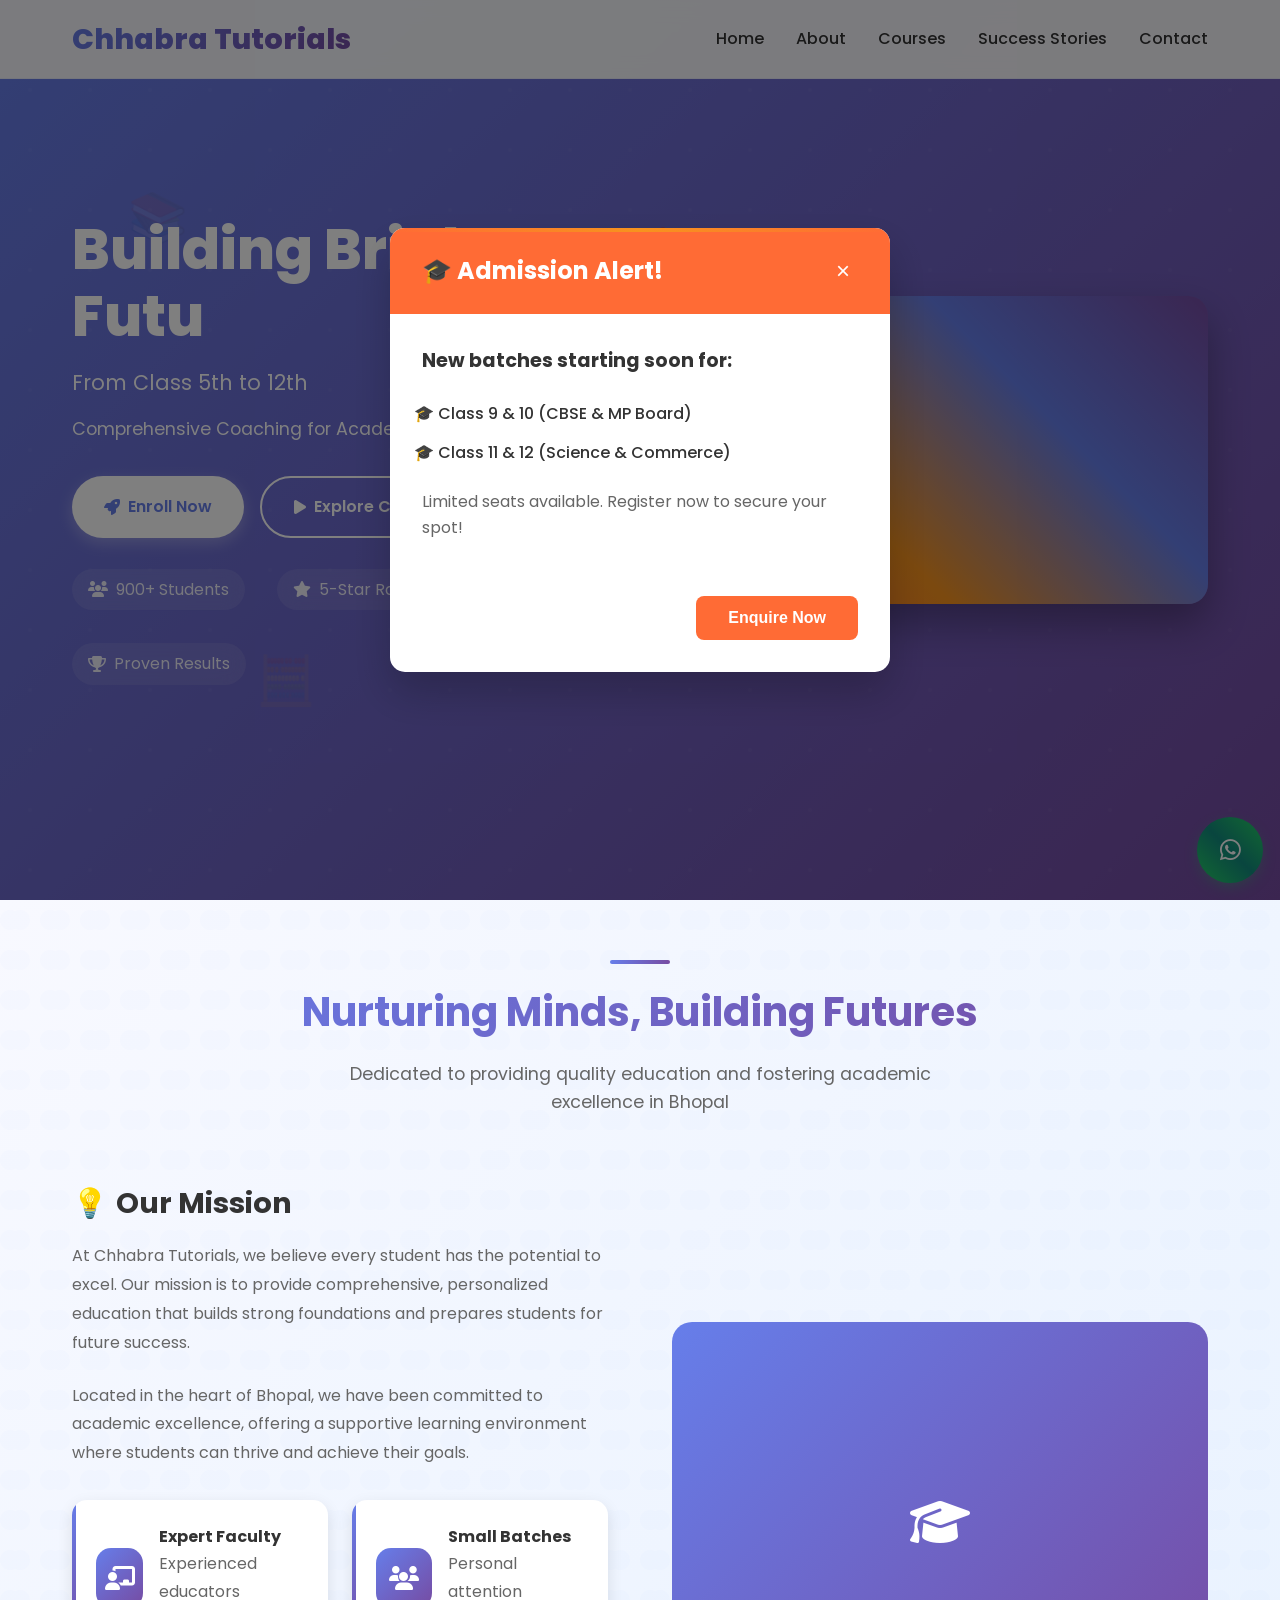
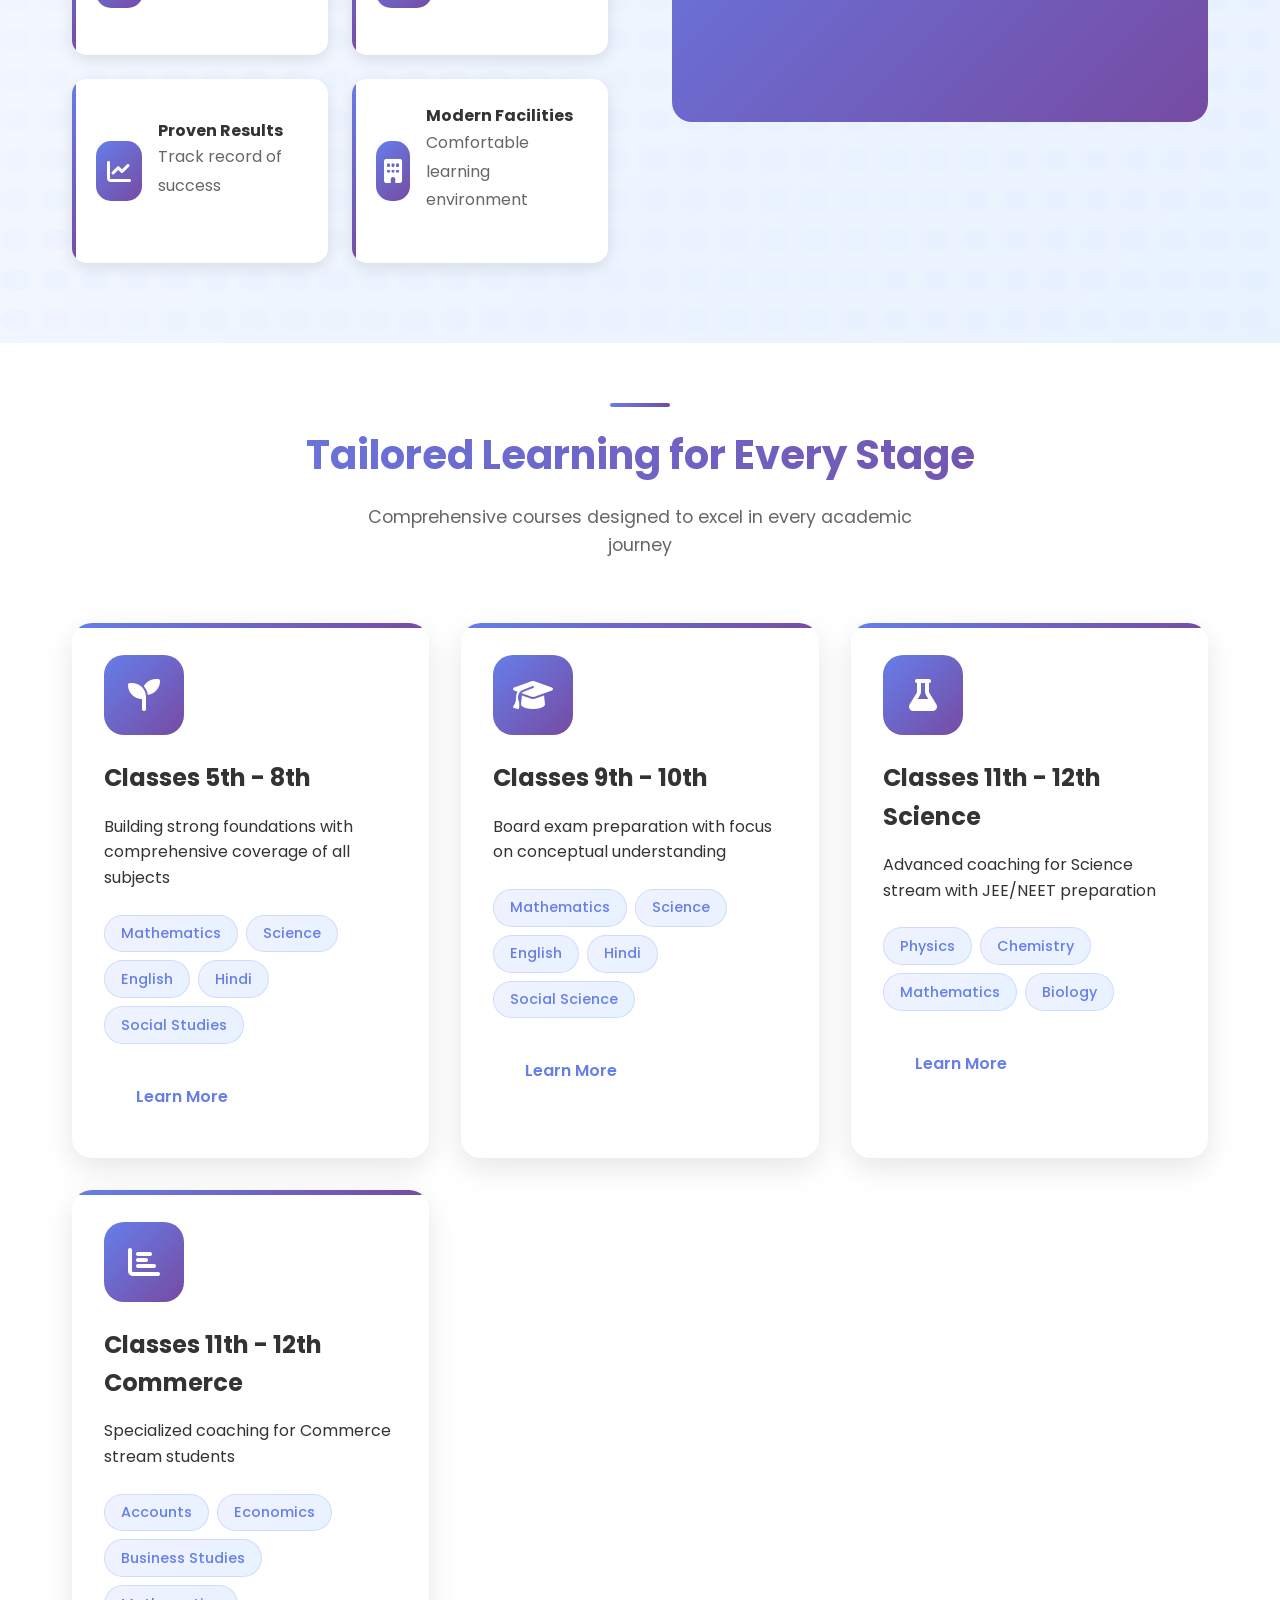
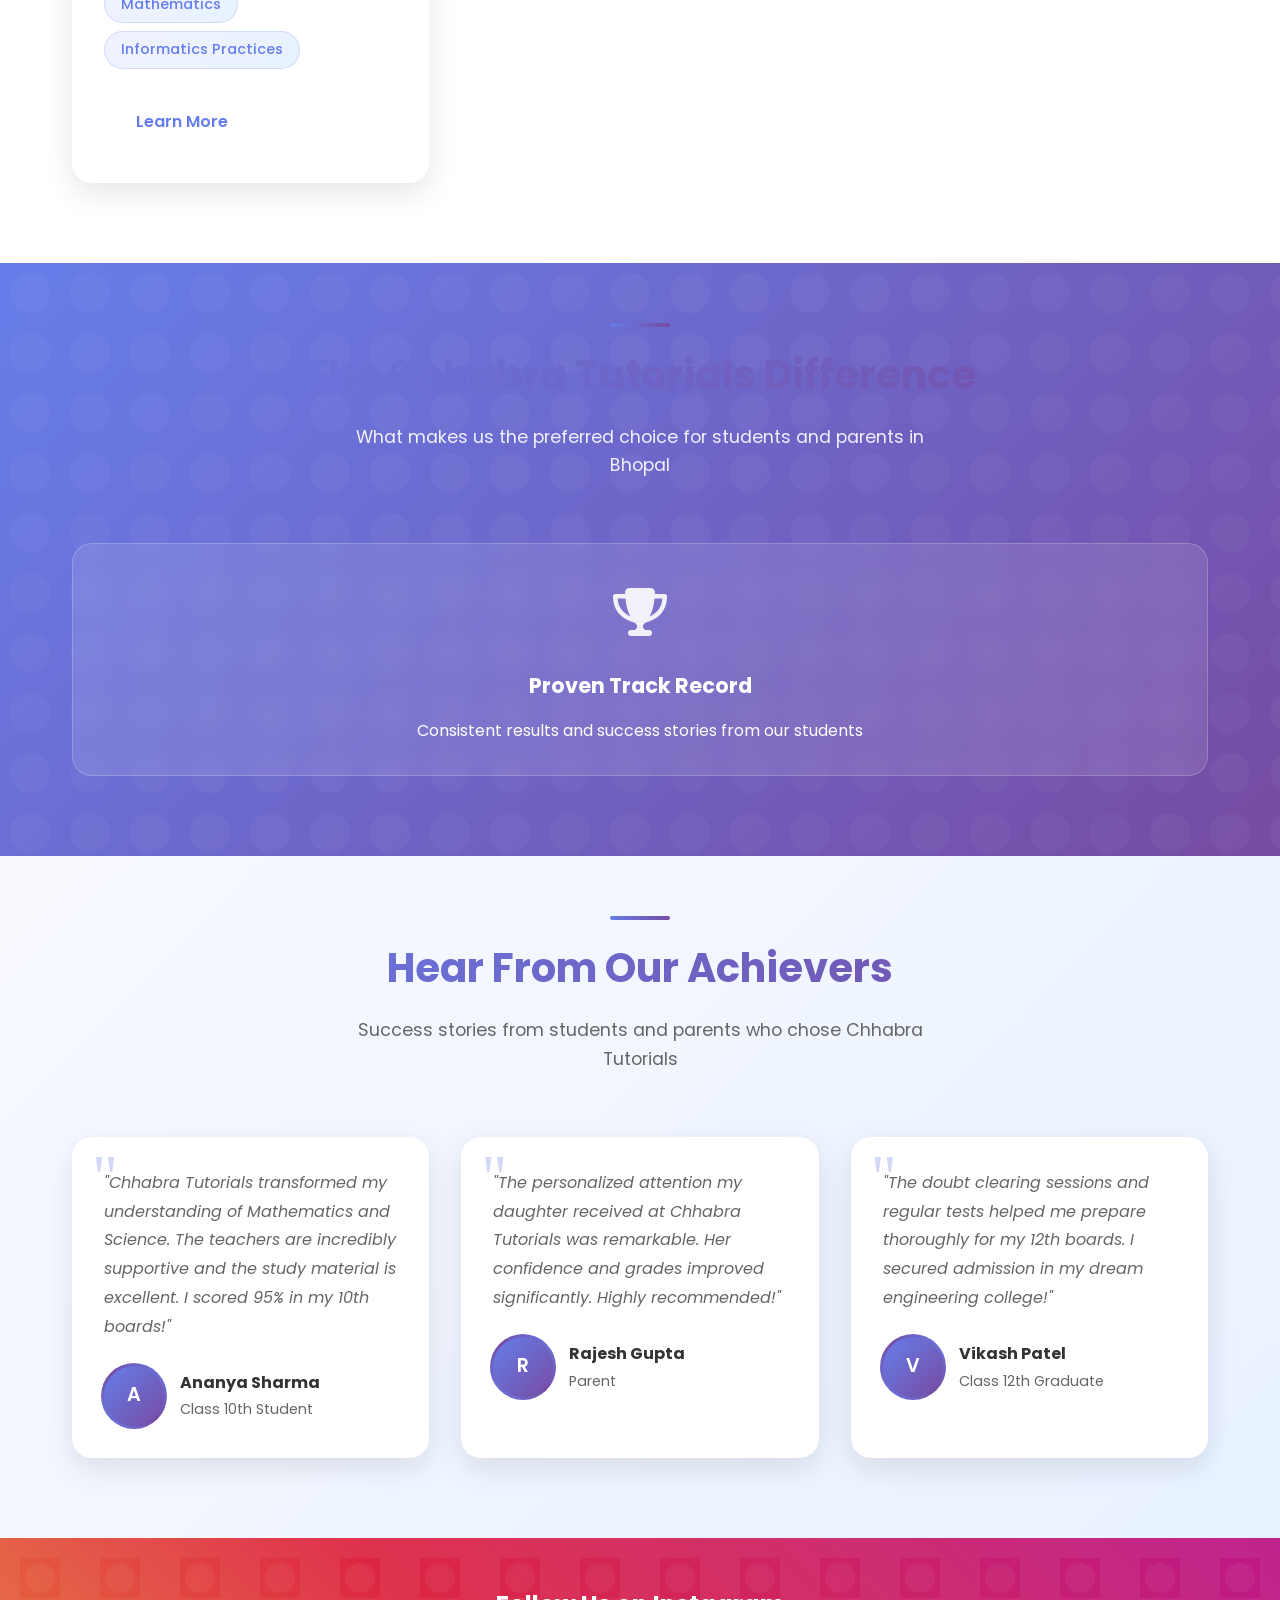
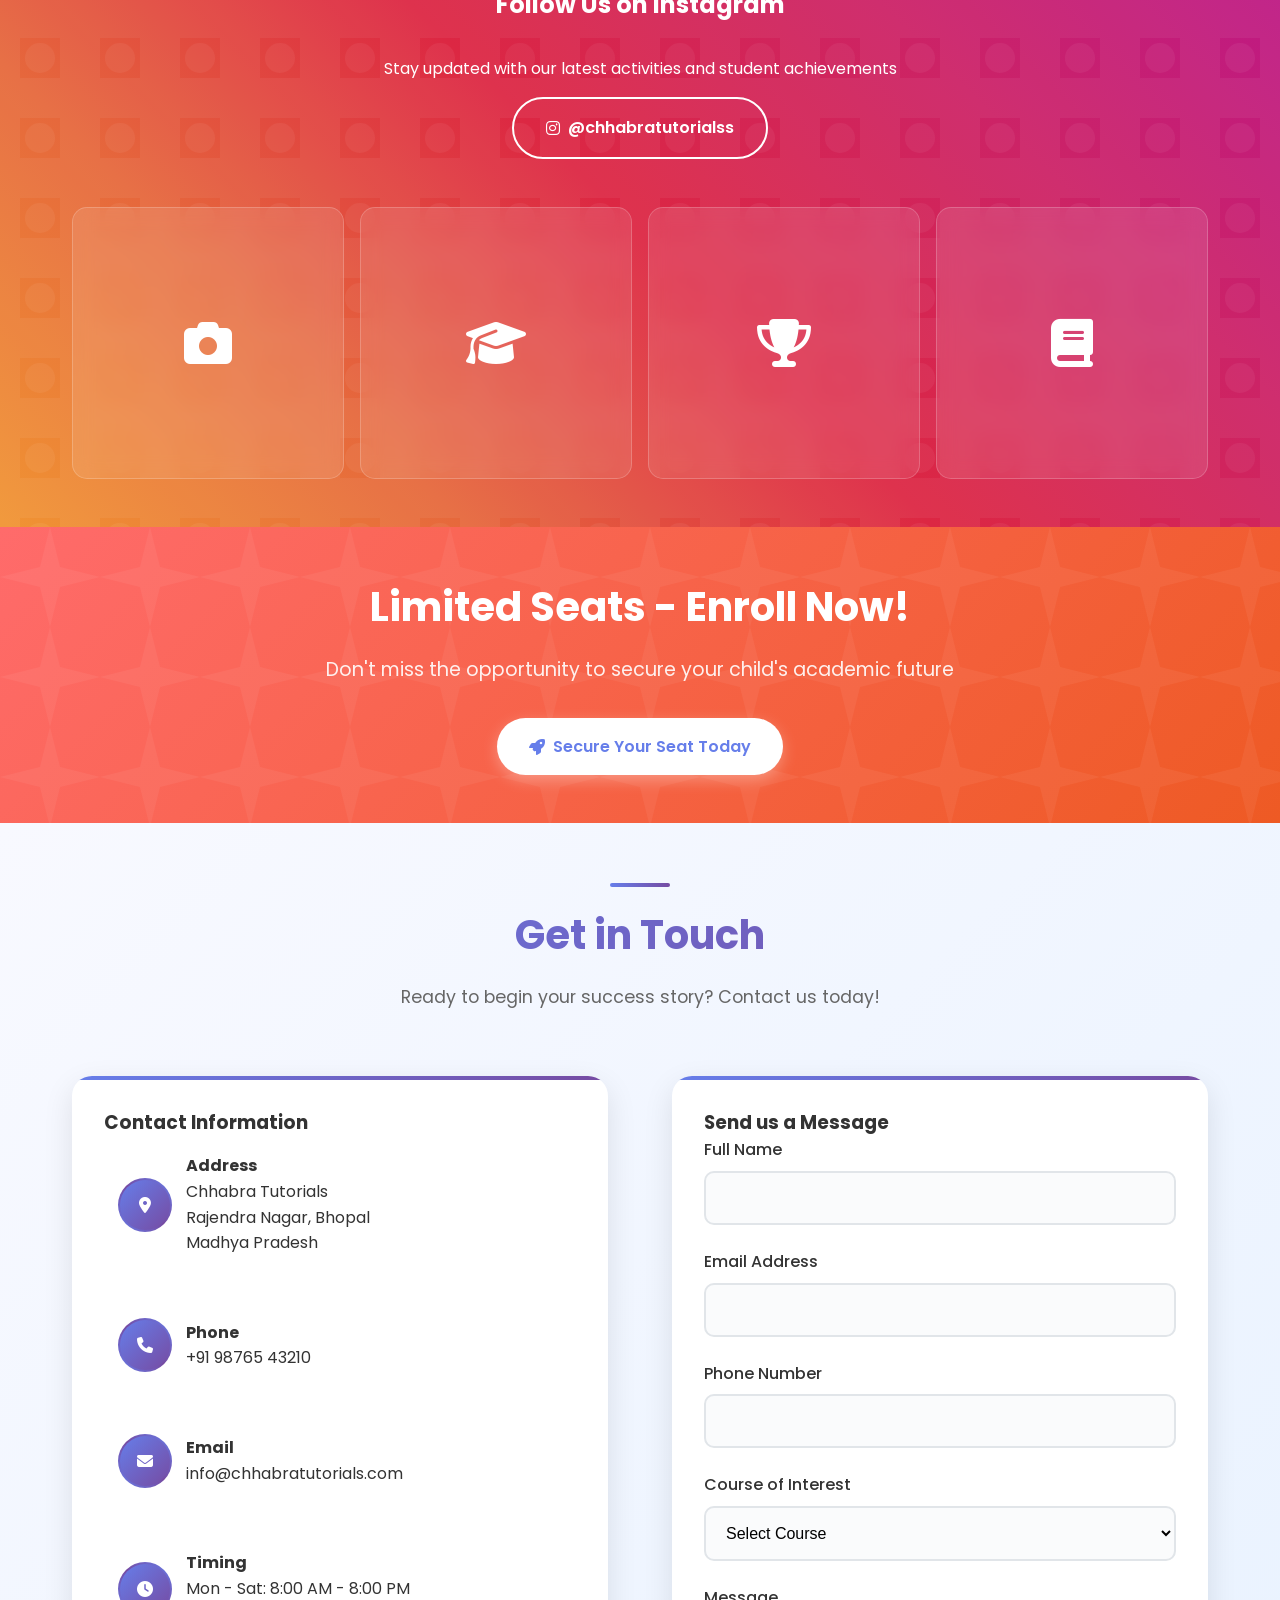
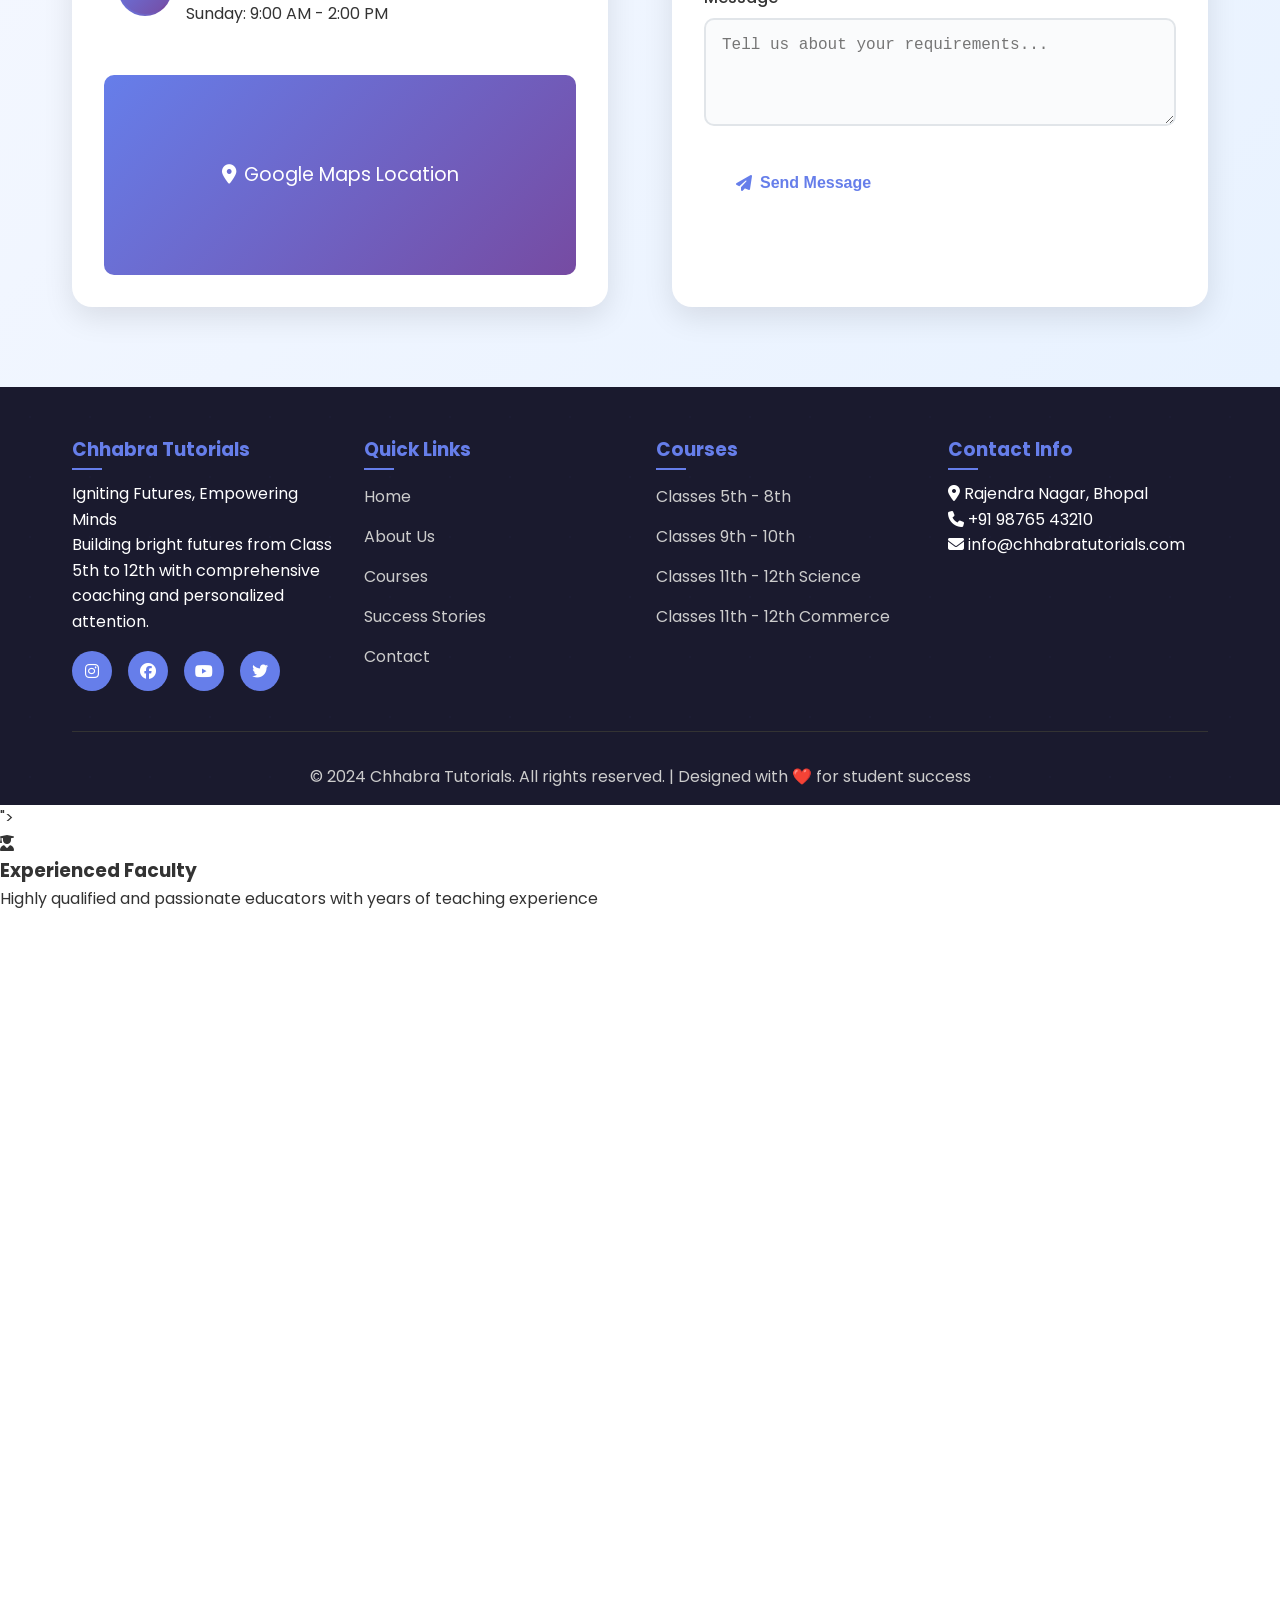
==== commit b42deb7b: "Update index3.html" ====
--- a/index3.html
+++ b/index3.html
@@ -1575,7 +1575,7 @@
 <div class="popup-overlay" id="admissionPopup">
     <div class="popup-content">
         <div class="popup-header">
-            <span>Admission Alert!</span>
+            <span>🎓 Admission Alert!</span>
             <button class="close-popup" onclick="closePopup()">×</button>
         </div>
         <div class="popup-body">
@@ -1592,9 +1592,7 @@
             <button class="enquire-btn" onclick="scrollToContact()">Enquire Now</button>
         </div>
     </div>
-</div> 
-
-
+</div>
 
 <!-- Header -->
 <header class="header">
@@ -1619,9 +1617,9 @@
 
 <!-- Hero Section -->
 <section id="home" class="hero">
-    <div class="floating-element"><i class="fas fa-book"></i></div>
-    <div class="floating-element"><i class="fas fa-graduation-cap"></i></div>
-    <div class="floating-element"><i class="fas fa-calculator"></i></div>
+    <div class="floating-element">📚</div>
+    <div class="floating-element">🎓</div>
+    <div class="floating-element">🧮</div>
     
     <div class="hero-content">
         <div class="hero-text">
@@ -1719,7 +1717,9 @@
             </div>
 
             <div class="about-image fade-in">
-                <img src="/placeholder.svg?height=400&width=500" alt="Students learning at Chhabra Tutorials">
+                <div style="width: 100%; height: 400px; background: linear-gradient(135deg, #667eea 0%, #764ba2 100%); border-radius: 20px; display: flex; align-items: center; justify-content: center; color: white; font-size: 3rem;">
+                    <i class="fas fa-graduation-cap"></i>
+                </div>
             </div>
         </div>
     </div>
@@ -1809,46 +1809,6 @@
         </div>
 
         <div class="features-grid">
-            <div class="feature-card fade-in">
-                <div class="icon">
-                    <i class="fas fa-user-graduate"></i>
-                </div>
-                <h3>Experienced Faculty</h3>
-                <p>Highly qualified and passionate educators with years of teaching experience</p>
-            </div>
-
-            <div class="feature-card fade-in">
-                <div class="icon">
-                    <i class="fas fa-book-open"></i>
-                </div>
-                <h3>Comprehensive Curriculum</h3>
-                <p>Complete coverage of all topics as per board syllabi with additional practice</p>
-            </div>
-
-            <div class="feature-card fade-in">
-                <div class="icon">
-                    <i class="fas fa-users"></i>
-                </div>
-                <h3>Small Batch Sizes</h3>
-                <p>Individual attention and personalized doubt resolution for every student</p>
-            </div>
-
-            <div class="feature-card fade-in">
-                <div class="icon">
-                    <i class="fas fa-clipboard-check"></i>
-                </div>
-                <h3>Regular Assessments</h3>
-                <p>Mock tests, quizzes, and performance analysis to track progress</p>
-            </div>
-
-            <div class="feature-card fade-in">
-                <div class="icon">
-                    <i class="fas fa-question-circle"></i>
-                </div>
-                <h3>Doubt Clearing Sessions</h3>
-                <p>Dedicated time for students to clarify concepts and strengthen understanding</p>
-            </div>
-
             <div class="feature-card fade-in">
                 <div class="icon">
                     <i class="fas fa-trophy"></i>
@@ -2002,16 +1962,18 @@
                     </div>
                 </div>
 
-                <!-- Google Maps -->
+                <!-- Google Maps Placeholder -->
                 <div style="margin-top: 2rem;">
-                    <iframe src="https://www.google.com/maps/embed?pb=!1m18!1m12!1m3!1d3666.0234567890123!2d77.4126!3d23.2599!2m3!1f0!2f0!3f0!3m2!1i1024!2i768!4f13.1!3m3!1m2!1s0x0%3A0x0!2zMjPCsDE1JzM1LjYiTiA3N8KwMjQnNDUuNCJF!5e0!3m2!1sen!2sin!4v1234567890123!5m2!1sen!2sin" 
-                            width="100%" height="200" style="border:0; border-radius: 10px;" allowfullscreen="" loading="lazy"></iframe>
+                    <div style="width: 100%; height: 200px; background: linear-gradient(135deg, #667eea 0%, #764ba2 100%); border-radius: 10px; display: flex; align-items: center; justify-content: center; color: white; font-size: 1.2rem;">
+                        <i class="fas fa-map-marker-alt" style="margin-right: 0.5rem;"></i>
+                        Google Maps Location
+                    </div>
                 </div>
             </div>
 
             <div class="contact-form fade-in">
                 <h3>Send us a Message</h3>
-                <form>
+                <form id="contactForm">
                     <div class="form-group">
                         <label for="name">Full Name</label>
                         <input type="text" id="name" name="name" required>
@@ -2188,7 +2150,7 @@
     });
 
     // Form submission
-    document.querySelector('form').addEventListener('submit', function(e) {
+    document.getElementById('contactForm').addEventListener('submit', function(e) {
         e.preventDefault();
         
         // Get form data
@@ -2308,4 +2270,42 @@
     }, 1000);
 </script>
 </body>
-</html>+</html>">
+                <div class="icon">
+                    <i class="fas fa-user-graduate"></i>
+                </div>
+                <h3>Experienced Faculty</h3>
+                <p>Highly qualified and passionate educators with years of teaching experience</p>
+            </div>
+
+            <div class="feature-card fade-in">
+                <div class="icon">
+                    <i class="fas fa-book-open"></i>
+                </div>
+                <h3>Comprehensive Curriculum</h3>
+                <p>Complete coverage of all topics as per board syllabi with additional practice</p>
+            </div>
+
+            <div class="feature-card fade-in">
+                <div class="icon">
+                    <i class="fas fa-users"></i>
+                </div>
+                <h3>Small Batch Sizes</h3>
+                <p>Individual attention and personalized doubt resolution for every student</p>
+            </div>
+
+            <div class="feature-card fade-in">
+                <div class="icon">
+                    <i class="fas fa-clipboard-check"></i>
+                </div>
+                <h3>Regular Assessments</h3>
+                <p>Mock tests, quizzes, and performance analysis to track progress</p>
+            </div>
+
+            <div class="feature-card fade-in">
+                <div class="icon">
+                    <i class="fas fa-question-circle"></i>
+                </div>
+                <h3>Doubt Clearing Sessions</h3>
+                <p>Dedicated time for students to clarify concepts and strengthen understanding</p>
+            </div>
